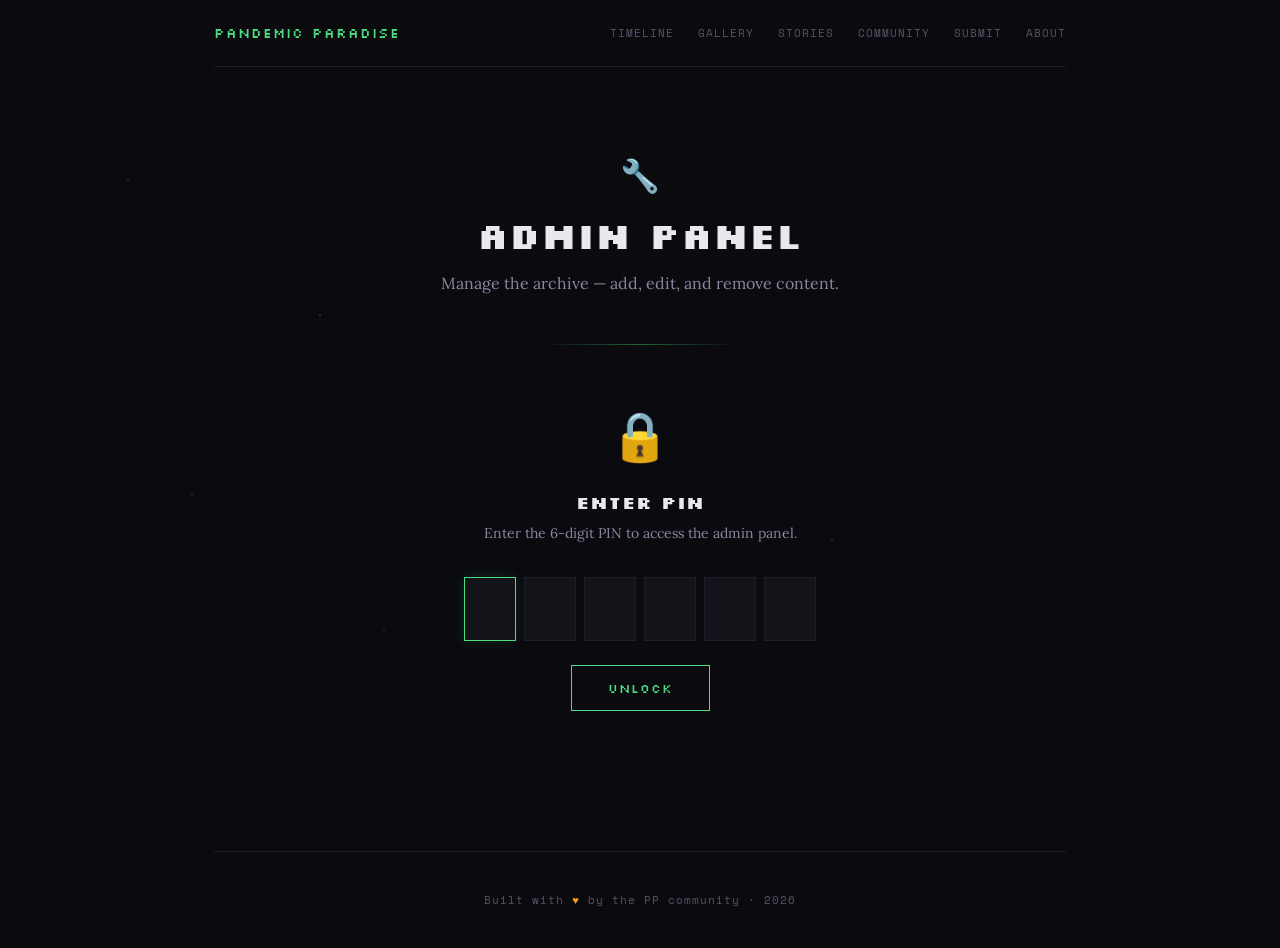
==== admin.html @ 5bf2c815 "Add files via upload" ====
<!DOCTYPE html>
<html lang="en">
<head>
<meta charset="UTF-8">
<meta name="viewport" content="width=device-width, initial-scale=1.0">
<title>Admin — Pandemic Paradise Archive</title>
<link href="https://fonts.googleapis.com/css2?family=Silkscreen:wght@400;700&family=Lora:ital,wght@0,400;0,600;1,400&family=Space+Mono&display=swap" rel="stylesheet">
<link rel="stylesheet" href="style.css">
<style>
  .admin-wrapper { max-width: 700px; margin: 0 auto; padding-bottom: 80px; }
  .pin-screen { text-align: center; padding: 60px 0; }
  .pin-screen .lock-icon { font-size: 48px; margin-bottom: 24px; display: block; }
  .pin-screen h2 { font-family: 'Silkscreen', monospace; font-size: 18px; color: var(--text-primary); margin-bottom: 8px; }
  .pin-screen p { font-size: 14px; color: var(--text-secondary); margin-bottom: 32px; line-height: 1.6; }
  .pin-input-row { display: flex; justify-content: center; gap: 8px; margin-bottom: 24px; }
  .pin-digit { width: 52px; height: 64px; background: var(--bg-card); border: 1px solid var(--border); color: var(--green-primary); font-family: 'Silkscreen', monospace; font-size: 24px; text-align: center; outline: none; transition: border-color 0.3s ease; -webkit-text-security: disc; }
  .pin-digit:focus { border-color: var(--green-primary); box-shadow: 0 0 12px var(--green-glow); }
  .pin-btn { display: inline-block; font-family: 'Silkscreen', monospace; font-size: 13px; letter-spacing: 1px; padding: 14px 36px; background: transparent; border: 1px solid var(--green-primary); color: var(--green-primary); cursor: pointer; transition: all 0.3s ease; }
  .pin-btn:hover:not(:disabled) { background: var(--green-glow); box-shadow: 0 0 20px var(--green-glow); }
  .pin-btn:disabled { opacity: 0.4; cursor: not-allowed; }
  .admin-screen { display: none; }
  .welcome-bar { display: flex; align-items: center; justify-content: space-between; background: var(--bg-card); border: 1px solid var(--border); padding: 16px 20px; margin-bottom: 24px; }
  .welcome-bar span { font-family: 'Space Mono', monospace; font-size: 12px; color: var(--green-primary); }
  .welcome-bar button { font-family: 'Space Mono', monospace; font-size: 11px; color: var(--text-muted); background: none; border: 1px solid var(--border); padding: 6px 14px; cursor: pointer; transition: all 0.2s ease; }
  .welcome-bar button:hover { border-color: var(--text-muted); color: var(--text-secondary); }
  .tabs { display: flex; gap: 0; margin-bottom: 32px; border-bottom: 1px solid var(--border); overflow-x: auto; }
  .tab { font-family: 'Silkscreen', monospace; font-size: 12px; padding: 12px 20px; color: var(--text-muted); background: none; border: none; border-bottom: 2px solid transparent; cursor: pointer; transition: all 0.3s ease; white-space: nowrap; }
  .tab:hover { color: var(--text-secondary); }
  .tab.active { color: var(--green-primary); border-bottom-color: var(--green-primary); }
  .tab-panel { display: none; }
  .tab-panel.active { display: block; }
  .field { margin-bottom: 20px; }
  .field label { display: block; font-family: 'Space Mono', monospace; font-size: 11px; letter-spacing: 1px; text-transform: uppercase; color: var(--text-muted); margin-bottom: 8px; }
  .field input, .field select, .field textarea { width: 100%; padding: 12px 16px; background: var(--bg-card); border: 1px solid var(--border); color: var(--text-primary); font-family: 'Lora', Georgia, serif; font-size: 15px; outline: none; transition: border-color 0.3s ease; }
  .field input:focus, .field select:focus, .field textarea:focus { border-color: var(--green-dim); }
  .field select { cursor: pointer; appearance: none; background-image: url("data:image/svg+xml,%3Csvg xmlns='http://www.w3.org/2000/svg' width='12' height='12' viewBox='0 0 12 12'%3E%3Cpath fill='%2355556a' d='M6 8L1 3h10z'/%3E%3C/svg%3E"); background-repeat: no-repeat; background-position: right 16px center; }
  .field select option { background: var(--bg-deep); }
  .field textarea { resize: vertical; min-height: 80px; }
  .field .hint { font-family: 'Space Mono', monospace; font-size: 10px; color: var(--text-muted); margin-top: 6px; }
  .file-drop { border: 2px dashed var(--border); padding: 32px; text-align: center; cursor: pointer; transition: all 0.3s ease; position: relative; }
  .file-drop:hover, .file-drop.dragover { border-color: var(--green-dim); background: var(--green-glow); }
  .file-drop.has-file { border-color: var(--green-primary); border-style: solid; }
  .file-drop input[type="file"] { position: absolute; top:0;left:0;right:0;bottom:0; opacity:0; cursor:pointer; }
  .file-drop .drop-text { font-family: 'Silkscreen', monospace; font-size: 12px; color: var(--text-muted); margin-bottom: 4px; }
  .file-drop .drop-hint { font-family: 'Space Mono', monospace; font-size: 10px; color: var(--text-muted); }
  .preview-row { display: flex; gap: 8px; flex-wrap: wrap; margin-top: 12px; }
  .preview-thumb { width: 64px; height: 64px; object-fit: cover; border: 1px solid var(--border); position: relative; }
  .preview-thumb-wrap { position: relative; display: inline-block; }
  .preview-remove { position: absolute; top: -6px; right: -6px; width: 18px; height: 18px; background: #f87171; border: none; border-radius: 50%; color: #fff; font-size: 10px; cursor: pointer; display: flex; align-items: center; justify-content: center; line-height: 1; }
  .submit-btn { display: block; width: 100%; font-family: 'Silkscreen', monospace; font-size: 14px; letter-spacing: 1px; padding: 16px; background: transparent; border: 1px solid var(--green-primary); color: var(--green-primary); cursor: pointer; transition: all 0.3s ease; margin-top: 8px; }
  .submit-btn:hover:not(:disabled) { background: var(--green-glow); box-shadow: 0 0 20px var(--green-glow); }
  .submit-btn:disabled { opacity: 0.4; cursor: not-allowed; }
  .status { font-family: 'Space Mono', monospace; font-size: 12px; padding: 12px 16px; margin-top: 16px; display: none; }
  .status.success { display:block; color:var(--green-primary); background:var(--green-glow); border:1px solid var(--green-dim); }
  .status.error { display:block; color:#f87171; background:rgba(248,113,113,0.1); border:1px solid rgba(248,113,113,0.3); }
  .status.loading { display:block; color:var(--amber); background:var(--amber-dim); border:1px solid rgba(245,158,11,0.3); }
  .entries-section { margin-top: 48px; }
  .entries-section h3 { font-family: 'Silkscreen', monospace; font-size: 12px; letter-spacing: 2px; text-transform: uppercase; color: var(--text-muted); margin-bottom: 16px; }
  .entry-row { display: flex; align-items: flex-start; gap: 16px; background: var(--bg-card); border: 1px solid var(--border); padding: 16px; margin-bottom: 8px; transition: border-color 0.3s ease; }
  .entry-row:hover { border-color: var(--green-dim); }
  .entry-thumb { width: 80px; height: 50px; flex-shrink: 0; background: var(--bg-card-hover); overflow: hidden; display: flex; align-items: center; justify-content: center; }
  .entry-thumb img { width: 100%; height: 100%; object-fit: cover; }
  .entry-thumb .placeholder { font-size: 18px; opacity: 0.3; }
  .entry-info { flex: 1; min-width: 0; }
  .entry-info h4 { font-family: 'Silkscreen', monospace; font-size: 11px; color: var(--text-primary); margin-bottom: 4px; white-space: nowrap; overflow: hidden; text-overflow: ellipsis; }
  .entry-info p { font-family: 'Space Mono', monospace; font-size: 10px; color: var(--text-muted); }
  .entry-actions { display: flex; gap: 6px; flex-shrink: 0; }
  .entry-actions button { font-family: 'Space Mono', monospace; font-size: 10px; padding: 5px 10px; background: none; cursor: pointer; transition: all 0.2s ease; }
  .btn-edit { color: var(--amber); border: 1px solid rgba(245,158,11,0.3); }
  .btn-edit:hover { background: var(--amber-dim); }
  .btn-delete { color: #f87171; border: 1px solid rgba(248,113,113,0.3); }
  .btn-delete:hover { background: rgba(248,113,113,0.1); }
  .modal-overlay { position: fixed; top:0;left:0;right:0;bottom:0; background: rgba(0,0,0,0.8); display: flex; align-items: center; justify-content: center; z-index: 1000; padding: 24px; }
  .modal { background: var(--bg-deep); border: 1px solid var(--border); padding: 32px; max-width: 500px; width: 100%; max-height: 90vh; overflow-y: auto; }
  .modal h3 { font-family: 'Silkscreen', monospace; font-size: 14px; color: var(--text-primary); margin-bottom: 24px; }
  .modal-actions { display: flex; gap: 8px; margin-top: 16px; }
  .modal-actions button { flex: 1; }
  .btn-cancel { font-family: 'Silkscreen', monospace; font-size: 12px; padding: 12px; background: none; border: 1px solid var(--border); color: var(--text-muted); cursor: pointer; transition: all 0.2s ease; }
  .btn-cancel:hover { border-color: var(--text-muted); color: var(--text-secondary); }
  .btn-save { font-family: 'Silkscreen', monospace; font-size: 12px; padding: 12px; background: none; border: 1px solid var(--green-primary); color: var(--green-primary); cursor: pointer; transition: all 0.2s ease; }
  .btn-save:hover { background: var(--green-glow); }
  .empty-list { text-align: center; padding: 32px; border: 1px dashed var(--border); font-family: 'Space Mono', monospace; font-size: 12px; color: var(--text-muted); }
  .story-row-quote { font-style: italic; font-size: 13px; color: var(--text-secondary); line-height: 1.5; margin-bottom: 4px; display: -webkit-box; -webkit-line-clamp: 2; -webkit-box-orient: vertical; overflow: hidden; }
  @media (max-width: 600px) { .entry-thumb { width: 60px; height: 40px; } }
</style>
</head>
<body>
<div class="container">
  <header class="site-header">
    <a href="index.html" class="logo">Pandemic Paradise</a>
    <nav class="site-nav">
      <a href="timeline.html">Timeline</a>
      <a href="gallery.html">Gallery</a>
      <a href="stories.html">Stories</a>
      <a href="community.html">Community</a>
      <a href="submit.html">Submit</a>
      <a href="about.html">About</a>
    </nav>
  </header>
  <section class="page-header">
    <span class="icon">🔧</span>
    <h1>Admin Panel</h1>
    <p>Manage the archive — add, edit, and remove content.</p>
  </section>
  <div class="admin-wrapper">
    <div id="pin-screen" class="pin-screen">
      <span class="lock-icon">🔒</span>
      <h2>Enter PIN</h2>
      <p>Enter the 6-digit PIN to access the admin panel.</p>
      <div class="pin-input-row" id="pin-row">
        <input class="pin-digit" type="text" maxlength="1" inputmode="numeric" pattern="[0-9]" autocomplete="off">
        <input class="pin-digit" type="text" maxlength="1" inputmode="numeric" pattern="[0-9]" autocomplete="off">
        <input class="pin-digit" type="text" maxlength="1" inputmode="numeric" pattern="[0-9]" autocomplete="off">
        <input class="pin-digit" type="text" maxlength="1" inputmode="numeric" pattern="[0-9]" autocomplete="off">
        <input class="pin-digit" type="text" maxlength="1" inputmode="numeric" pattern="[0-9]" autocomplete="off">
        <input class="pin-digit" type="text" maxlength="1" inputmode="numeric" pattern="[0-9]" autocomplete="off">
      </div>
      <button class="pin-btn" id="pin-submit">Unlock</button>
      <div class="status" id="pin-status"></div>
    </div>
    <div id="admin-screen" class="admin-screen">
      <div class="welcome-bar">
        <span>🔓 Admin unlocked</span>
        <button id="lock-btn">Lock</button>
      </div>
      <div class="tabs">
        <button class="tab active" data-tab="gallery">📸 Gallery</button>
        <button class="tab" data-tab="stories">💬 Stories</button>
        <button class="tab" data-tab="timeline">⏳ Timeline</button>
        <button class="tab" data-tab="community">👥 Community</button>
        <button class="tab" data-tab="pending">📥 Pending</button>
      </div>

      <!-- GALLERY -->
      <div class="tab-panel active" id="panel-gallery">
        <div class="field">
          <label>Images (select multiple)</label>
          <div class="file-drop" id="file-drop">
            <input type="file" id="file-input" accept="image/*" multiple>
            <div class="drop-text">Drop images here or click to browse</div>
            <div class="drop-hint">PNG, JPG, GIF, WEBP — select multiple files</div>
          </div>
          <div class="preview-row" id="preview-row"></div>
        </div>
        <div class="field">
          <label>Video URL (optional)</label>
          <input type="text" id="g-video" placeholder="https://youtube.com/watch?v=...">
          <div class="hint">YouTube or other video link. Can be combined with images or used alone.</div>
        </div>
        <div class="field">
          <label>Title</label>
          <input type="text" id="g-title" placeholder="Spawn Town at Sunset">
        </div>
        <div class="field">
          <label>Type</label>
          <select id="g-type">
            <option value="screenshot">Screenshot</option>
            <option value="build">Build</option>
            <option value="video">Video</option>
            <option value="meme">Meme</option>
            <option value="message">Message</option>
            <option value="rare">Rare</option>
            <option value="other">Other</option>
          </select>
        </div>
        <div class="field">
          <label>Submitted by</label>
          <input type="text" id="g-credit" placeholder="Player name">
        </div>
        <div class="field">
          <label>Year</label>
          <select id="g-year">
            <option value="2020">2020</option><option value="2021">2021</option><option value="2022">2022</option><option value="2023">2023</option><option value="2024">2024</option><option value="2025">2025</option><option value="2026">2026</option>
          </select>
        </div>
        <div class="field">
          <label>Caption (optional)</label>
          <textarea id="g-caption" placeholder="A short description or memory..."></textarea>
        </div>
        <button class="submit-btn" id="g-submit">Upload to Archive</button>
        <div class="status" id="g-status"></div>
        <div class="entries-section"><h3>Existing entries</h3><div id="gallery-list"></div></div>
      </div>

      <!-- STORIES -->
      <div class="tab-panel" id="panel-stories">
        <div class="field"><label>Player name</label><input type="text" id="s-player" placeholder="Puzzle"></div>
        <div class="field"><label>Quote / Memory</label><textarea id="s-quote" placeholder="What they said or wrote about the server..."></textarea></div>
        <div class="field"><label>Year</label><select id="s-year"><option value="2020">2020</option><option value="2021">2021</option><option value="2022">2022</option><option value="2023">2023</option><option value="2024">2024</option><option value="2025">2025</option><option value="2026">2026</option></select></div>
        <div class="field"><label>Context (optional)</label><input type="text" id="s-context" placeholder="e.g. Player since 2020, age 13"></div>
        <button class="submit-btn" id="s-submit">Add Story</button>
        <div class="status" id="s-status"></div>
        <div class="entries-section"><h3>Existing stories</h3><div id="stories-list"></div></div>
      </div>

      <!-- TIMELINE -->
      <div class="tab-panel" id="panel-timeline">
        <div class="field">
          <label>Image (optional)</label>
          <div class="file-drop" id="t-file-drop" style="padding:20px">
            <input type="file" id="t-file-input" accept="image/*">
            <div class="drop-text" id="t-drop-text" style="font-size:11px">Add an image for this event</div>
            <div class="drop-hint" id="t-drop-hint">Optional — events without images are fine</div>
          </div>
          <div id="t-preview-row" style="margin-top:8px"></div>
        </div>
        <div class="field"><label>Event title</label><input type="text" id="t-title" placeholder="Server opens for the first time"></div>
        <div class="field"><label>Date</label><input type="date" id="t-date"></div>
        <div class="field"><label>Type</label><select id="t-type"><option value="event">Event</option><option value="milestone">Milestone</option><option value="update">Server Update</option><option value="era">New Era</option></select></div>
        <div class="field"><label>Era name (optional)</label><input type="text" id="t-era" placeholder="e.g. The Golden Age, The Quiet Period"><div class="hint">Groups events visually. Events with the same era name are shown together.</div></div>
        <div class="field"><label>Description (optional)</label><textarea id="t-desc" placeholder="What happened and why it mattered..."></textarea></div>
        <button class="submit-btn" id="t-submit">Add to Timeline</button>
        <div class="status" id="t-status"></div>
        <div class="entries-section"><h3>Timeline events</h3><div id="timeline-list"></div></div>
      </div>

      <!-- COMMUNITY -->
      <div class="tab-panel" id="panel-community">
        <div class="field"><label>Player name</label><input type="text" id="c-name" placeholder="Puzzle"></div>
        <div class="field"><label>Role</label><select id="c-role"><option value="owner">Owner</option><option value="admin">Admin</option><option value="mod">Mod</option><option value="builder">Builder</option><option value="player" selected>Player</option></select></div>
        <div class="field"><label>Short bio (optional)</label><textarea id="c-bio" placeholder="What were they known for on the server?"></textarea></div>
        <div class="field"><label>Year joined (optional)</label><select id="c-joined"><option value="">Unknown</option><option value="2020">2020</option><option value="2021">2021</option><option value="2022">2022</option><option value="2023">2023</option><option value="2024">2024</option><option value="2025">2025</option><option value="2026">2026</option></select></div>
        <button class="submit-btn" id="c-submit">Add to Community</button>
        <div class="status" id="c-status"></div>
        <div class="entries-section"><h3>Community members</h3><div id="community-list"></div></div>
      </div>

      <!-- PENDING -->
      <div class="tab-panel" id="panel-pending">
        <div style="background:var(--bg-card);border:1px solid var(--border);padding:20px;margin-bottom:24px">
          <p style="font-size:14px;color:var(--text-secondary);line-height:1.6">Public submissions appear here for review. Approve to add them to the archive, or reject to discard.</p>
          <p style="font-size:12px;color:var(--text-muted);margin-top:8px">Share this link with your community: <span style="color:var(--green-primary)">yoursite.com/submit.html</span></p>
        </div>
        <div style="display:flex;align-items:center;justify-content:space-between;margin-bottom:16px">
          <h3 id="pending-header" style="margin:0">Pending submissions</h3>
          <button onclick="loadPending()" style="font-family:'Space Mono',monospace;font-size:10px;color:var(--green-primary);background:none;border:1px solid var(--green-dim);padding:6px 14px;cursor:pointer;transition:all 0.2s ease" onmouseover="this.style.background='var(--green-glow)'" onmouseout="this.style.background='none'">↻ Refresh</button>
        </div>
        <div id="pending-list"></div>
      </div>

    </div>
  </div>
  <footer><p>Built with <span class="heart">♥</span> by the PP community · 2026</p></footer>
</div>
<div id="edit-modal" style="display:none"></div>
<script>
const API_URL = 'https://pandemicparadise.colbysthickey.workers.dev';
let currentPin = null;
let selectedFiles = [];

// PIN
const digits = document.querySelectorAll('#pin-row .pin-digit');
digits.forEach((input, i) => {
  input.addEventListener('input', (e) => { e.target.value = e.target.value.replace(/[^0-9]/g, ''); if (e.target.value && i < digits.length - 1) digits[i + 1].focus(); });
  input.addEventListener('keydown', (e) => { if (e.key === 'Backspace' && !e.target.value && i > 0) digits[i - 1].focus(); if (e.key === 'Enter' && i === digits.length - 1) document.getElementById('pin-submit').click(); });
  input.addEventListener('paste', (e) => { e.preventDefault(); const paste = (e.clipboardData.getData('text') || '').replace(/[^0-9]/g, ''); for (let j = 0; j < Math.min(paste.length, digits.length); j++) digits[j].value = paste[j]; digits[Math.min(paste.length, digits.length - 1)].focus(); });
});

document.getElementById('pin-submit').addEventListener('click', async () => {
  const pin = Array.from(digits).map(d => d.value).join('');
  const statusEl = document.getElementById('pin-status');
  if (pin.length !== 6) { showStatus(statusEl, 'Enter all 6 digits.', 'error'); return; }
  showStatus(statusEl, 'Checking...', 'loading');
  try {
    const resp = await fetch(`${API_URL}/verify-pin`, { method: 'POST', headers: { 'X-Admin-Pin': pin } });
    const data = await resp.json();
    if (data.success) { currentPin = pin; document.getElementById('pin-screen').style.display = 'none'; document.getElementById('admin-screen').style.display = 'block'; loadAllData(); }
    else { showStatus(statusEl, 'Wrong PIN.', 'error'); digits.forEach(d => d.value = ''); digits[0].focus(); }
  } catch (e) { showStatus(statusEl, 'Could not connect to server.', 'error'); }
});

document.getElementById('lock-btn').addEventListener('click', () => { currentPin = null; document.getElementById('admin-screen').style.display = 'none'; document.getElementById('pin-screen').style.display = 'block'; document.getElementById('pin-status').style.display = 'none'; digits.forEach(d => d.value = ''); digits[0].focus(); });

// Tabs
document.querySelectorAll('.tab').forEach(tab => { tab.addEventListener('click', () => { document.querySelectorAll('.tab').forEach(t => t.classList.remove('active')); document.querySelectorAll('.tab-panel').forEach(p => p.classList.remove('active')); tab.classList.add('active'); document.getElementById(`panel-${tab.dataset.tab}`).classList.add('active'); }); });

// File handling — multi-file
const fileDrop = document.getElementById('file-drop');
const fileInput = document.getElementById('file-input');
fileInput.addEventListener('change', handleFiles);
fileDrop.addEventListener('dragover', (e) => { e.preventDefault(); fileDrop.classList.add('dragover'); });
fileDrop.addEventListener('dragleave', () => fileDrop.classList.remove('dragover'));
fileDrop.addEventListener('drop', (e) => { e.preventDefault(); fileDrop.classList.remove('dragover'); if (e.dataTransfer.files.length) { addFiles(e.dataTransfer.files); } });

function handleFiles() { addFiles(fileInput.files); }

function addFiles(fileList) {
  for (const file of fileList) { if (file.type.startsWith('image/')) selectedFiles.push(file); }
  renderPreviews();
}

function renderPreviews() {
  const row = document.getElementById('preview-row');
  if (selectedFiles.length === 0) { row.innerHTML = ''; fileDrop.classList.remove('has-file'); fileDrop.querySelector('.drop-text').textContent = 'Drop images here or click to browse'; fileDrop.querySelector('.drop-hint').textContent = 'PNG, JPG, GIF, WEBP — select multiple files'; return; }
  fileDrop.classList.add('has-file');
  fileDrop.querySelector('.drop-text').textContent = `${selectedFiles.length} image${selectedFiles.length > 1 ? 's' : ''} selected`;
  fileDrop.querySelector('.drop-hint').textContent = 'Click to add more';
  row.innerHTML = '';
  selectedFiles.forEach((file, i) => {
    const wrap = document.createElement('div');
    wrap.className = 'preview-thumb-wrap';
    const img = document.createElement('img');
    img.className = 'preview-thumb';
    img.src = URL.createObjectURL(file);
    const btn = document.createElement('button');
    btn.className = 'preview-remove';
    btn.textContent = '✕';
    btn.onclick = () => { selectedFiles.splice(i, 1); renderPreviews(); };
    wrap.appendChild(img);
    wrap.appendChild(btn);
    row.appendChild(wrap);
  });
}

function resetFileInput() { selectedFiles = []; renderPreviews(); fileInput.value = ''; }

// Timeline image preview
const tFileInput = document.getElementById('t-file-input');
const tFileDrop = document.getElementById('t-file-drop');
tFileInput.addEventListener('change', () => {
  const file = tFileInput.files[0];
  const previewRow = document.getElementById('t-preview-row');
  if (!file) { previewRow.innerHTML = ''; tFileDrop.classList.remove('has-file'); document.getElementById('t-drop-text').textContent = 'Add an image for this event'; document.getElementById('t-drop-hint').textContent = 'Optional — events without images are fine'; return; }
  tFileDrop.classList.add('has-file');
  document.getElementById('t-drop-text').textContent = file.name;
  document.getElementById('t-drop-hint').textContent = `${(file.size / 1024).toFixed(0)} KB — click to change`;
  const reader = new FileReader();
  reader.onload = (e) => {
    previewRow.innerHTML = `<div class="preview-thumb-wrap"><img class="preview-thumb" src="${e.target.result}"><button class="preview-remove" onclick="clearTimelineImage()">✕</button></div>`;
  };
  reader.readAsDataURL(file);
});
window.clearTimelineImage = function() {
  tFileInput.value = '';
  document.getElementById('t-preview-row').innerHTML = '';
  tFileDrop.classList.remove('has-file');
  document.getElementById('t-drop-text').textContent = 'Add an image for this event';
  document.getElementById('t-drop-hint').textContent = 'Optional — events without images are fine';
};

// API helpers
async function apiPost(path, body, isFormData = false) {
  const headers = { 'X-Admin-Pin': currentPin };
  if (!isFormData) headers['Content-Type'] = 'application/json';
  const resp = await fetch(`${API_URL}${path}`, { method: 'POST', headers, body: isFormData ? body : JSON.stringify(body) });
  return resp.json();
}
async function apiGet(path) { const resp = await fetch(`${API_URL}${path}`); return resp.json(); }

async function loadAllData() { await Promise.all([loadGallery(), loadStories(), loadTimeline(), loadCommunity(), loadPending()]); }

// GALLERY
let galleryItems = [];
async function loadGallery() { try { galleryItems = await apiGet('/gallery'); } catch(e) { galleryItems = []; } renderGalleryList(); }

function renderGalleryList() {
  const list = document.getElementById('gallery-list');
  if (galleryItems.length === 0) { list.innerHTML = '<div class="empty-list">No gallery entries yet.</div>'; return; }
  list.innerHTML = galleryItems.map((item, i) => {
    const imgCount = item.images ? item.images.length : (item.image ? 1 : 0);
    const hasVideo = !!item.videoUrl;
    return `<div class="entry-row">
      <div class="entry-thumb">${item.image ? `<img src="${item.image}" alt="${item.title}" onerror="this.parentElement.innerHTML='<div class=\\'placeholder\\'>📷</div>'">` : '<div class="placeholder">' + (hasVideo ? '▶️' : '📷') + '</div>'}</div>
      <div class="entry-info"><h4>${item.title}</h4><p>${[item.type, item.credit, item.year, imgCount > 1 ? imgCount + ' images' : '', hasVideo ? 'has video' : ''].filter(Boolean).join(' · ')}</p></div>
      <div class="entry-actions"><button class="btn-edit" onclick="editGallery(${i})">Edit</button><button class="btn-delete" onclick="deleteGallery(${i})">Delete</button></div>
    </div>`;
  }).join('');
}

document.getElementById('g-submit').addEventListener('click', async () => {
  const statusEl = document.getElementById('g-status');
  const title = document.getElementById('g-title').value.trim();
  const videoUrl = document.getElementById('g-video').value.trim();
  if (!title) { showStatus(statusEl, 'Please enter a title.', 'error'); return; }
  if (selectedFiles.length === 0 && !videoUrl) { showStatus(statusEl, 'Please add at least one image or video.', 'error'); return; }

  document.getElementById('g-submit').disabled = true;
  showStatus(statusEl, 'Uploading...', 'loading');

  const formData = new FormData();
  formData.append('title', title);
  formData.append('type', document.getElementById('g-type').value);
  formData.append('credit', document.getElementById('g-credit').value.trim());
  formData.append('year', document.getElementById('g-year').value);
  formData.append('caption', document.getElementById('g-caption').value.trim());
  if (videoUrl) formData.append('videoUrl', videoUrl);
  selectedFiles.forEach(f => formData.append('images', f));

  try {
    const data = await apiPost('/upload', formData, true);
    if (data.success) { showStatus(statusEl, `"${title}" added!`, 'success'); document.getElementById('g-title').value = ''; document.getElementById('g-caption').value = ''; document.getElementById('g-credit').value = ''; document.getElementById('g-video').value = ''; resetFileInput(); await loadGallery(); }
    else { showStatus(statusEl, data.error || 'Upload failed.', 'error'); }
  } catch (e) { showStatus(statusEl, `Error: ${e.message}`, 'error'); }
  document.getElementById('g-submit').disabled = false;
});

window.editGallery = function(index) {
  const item = galleryItems[index];
  showEditModal('Edit Gallery Entry', [
    { key: 'title', label: 'Title', value: item.title },
    { key: 'type', label: 'Type', value: item.type, type: 'select', options: ['screenshot','build','video','meme','message','rare','other'] },
    { key: 'credit', label: 'Submitted by', value: item.credit || '' },
    { key: 'year', label: 'Year', value: item.year || '', type: 'select', options: ['2020','2021','2022','2023','2024','2025','2026'] },
    { key: 'caption', label: 'Caption', value: item.caption || '', type: 'textarea' },
    { key: 'videoUrl', label: 'Video URL', value: item.videoUrl || '' },
  ], async (updates) => { const data = await apiPost('/gallery/edit', { index, updates }); if (data.success) await loadGallery(); return data; });
};
window.deleteGallery = async function(index) { if (!confirm(`Delete "${galleryItems[index].title}"?`)) return; const data = await apiPost('/delete', { index }); if (data.success) await loadGallery(); };

// STORIES
let storyItems = [];
async function loadStories() { try { storyItems = await apiGet('/stories'); } catch(e) { storyItems = []; } renderStoriesList(); }
function renderStoriesList() {
  const list = document.getElementById('stories-list');
  if (storyItems.length === 0) { list.innerHTML = '<div class="empty-list">No stories yet.</div>'; return; }
  list.innerHTML = storyItems.map((item, i) => `<div class="entry-row"><div class="entry-info" style="flex:1"><h4>${item.player}</h4><div class="story-row-quote">"${item.quote}"</div><p>${[item.context, item.year].filter(Boolean).join(' · ')}</p></div><div class="entry-actions"><button class="btn-edit" onclick="editStory(${i})">Edit</button><button class="btn-delete" onclick="deleteStory(${i})">Delete</button></div></div>`).join('');
}
document.getElementById('s-submit').addEventListener('click', async () => {
  const statusEl = document.getElementById('s-status'); const player = document.getElementById('s-player').value.trim(); const quote = document.getElementById('s-quote').value.trim();
  if (!player || !quote) { showStatus(statusEl, 'Player name and quote are required.', 'error'); return; }
  document.getElementById('s-submit').disabled = true; showStatus(statusEl, 'Adding...', 'loading');
  try { const data = await apiPost('/stories/add', { player, quote, year: document.getElementById('s-year').value, context: document.getElementById('s-context').value.trim() || null }); if (data.success) { showStatus(statusEl, `Story from ${player} added!`, 'success'); document.getElementById('s-player').value = ''; document.getElementById('s-quote').value = ''; document.getElementById('s-context').value = ''; await loadStories(); } else { showStatus(statusEl, data.error || 'Failed.', 'error'); } } catch(e) { showStatus(statusEl, `Error: ${e.message}`, 'error'); }
  document.getElementById('s-submit').disabled = false;
});
window.editStory = function(index) { const item = storyItems[index]; showEditModal('Edit Story', [{ key: 'player', label: 'Player name', value: item.player },{ key: 'quote', label: 'Quote / Memory', value: item.quote, type: 'textarea' },{ key: 'year', label: 'Year', value: item.year || '', type: 'select', options: ['2020','2021','2022','2023','2024','2025','2026'] },{ key: 'context', label: 'Context', value: item.context || '' }], async (updates) => { const data = await apiPost('/stories/edit', { index, updates }); if (data.success) await loadStories(); return data; }); };
window.deleteStory = async function(index) { if (!confirm(`Delete story from "${storyItems[index].player}"?`)) return; const data = await apiPost('/stories/delete', { index }); if (data.success) await loadStories(); };

// TIMELINE
let timelineItems = [];
async function loadTimeline() { try { timelineItems = await apiGet('/timeline'); } catch(e) { timelineItems = []; } renderTimelineList(); }
function renderTimelineList() {
  const list = document.getElementById('timeline-list');
  if (timelineItems.length === 0) { list.innerHTML = '<div class="empty-list">No timeline events yet.</div>'; return; }
  list.innerHTML = timelineItems.map((item, i) => `<div class="entry-row"><div class="entry-info" style="flex:1"><h4>${item.title}</h4><p>${[item.type, item.date, item.description ? item.description.substring(0, 60) + '...' : ''].filter(Boolean).join(' · ')}</p></div><div class="entry-actions"><button class="btn-edit" onclick="editTimeline(${i})">Edit</button><button class="btn-delete" onclick="deleteTimeline(${i})">Delete</button></div></div>`).join('');
}
document.getElementById('t-submit').addEventListener('click', async () => {
  const statusEl = document.getElementById('t-status'); const title = document.getElementById('t-title').value.trim();
  if (!title) { showStatus(statusEl, 'Please enter a title.', 'error'); return; }
  document.getElementById('t-submit').disabled = true; showStatus(statusEl, 'Adding...', 'loading');
  try {
    const formData = new FormData();
    formData.append('title', title);
    formData.append('date', document.getElementById('t-date').value || '');
    formData.append('type', document.getElementById('t-type').value);
    formData.append('era', document.getElementById('t-era').value.trim() || '');
    formData.append('description', document.getElementById('t-desc').value.trim() || '');
    if (document.getElementById('t-file-input').files[0]) formData.append('image', document.getElementById('t-file-input').files[0]);
    const data = await apiPost('/timeline/add', formData, true);
    if (data.success) { showStatus(statusEl, `"${title}" added to timeline!`, 'success'); document.getElementById('t-title').value = ''; document.getElementById('t-date').value = ''; document.getElementById('t-desc').value = ''; document.getElementById('t-era').value = ''; clearTimelineImage(); await loadTimeline(); } else { showStatus(statusEl, data.error || 'Failed.', 'error'); }
  } catch(e) { showStatus(statusEl, `Error: ${e.message}`, 'error'); }
  document.getElementById('t-submit').disabled = false;
});
window.editTimeline = function(index) { const item = timelineItems[index]; showEditModal('Edit Timeline Event', [{ key: 'title', label: 'Title', value: item.title },{ key: 'date', label: 'Date', value: item.date || '', type: 'date' },{ key: 'type', label: 'Type', value: item.type || 'event', type: 'select', options: ['event','milestone','update','era'] },{ key: 'era', label: 'Era name', value: item.era || '' },{ key: 'description', label: 'Description', value: item.description || '', type: 'textarea' },{ key: 'image', label: 'Image URL (paste or leave empty)', value: item.image || '' }], async (updates) => { if (updates.image === '') updates.image = null; const data = await apiPost('/timeline/edit', { index, updates }); if (data.success) await loadTimeline(); return data; }); };
window.deleteTimeline = async function(index) { if (!confirm(`Delete "${timelineItems[index].title}"?`)) return; const data = await apiPost('/timeline/delete', { index }); if (data.success) await loadTimeline(); };

// COMMUNITY
let communityItems = [];
async function loadCommunity() { try { communityItems = await apiGet('/community'); } catch(e) { communityItems = []; } renderCommunityList(); }
const roleLabels = { owner: '👑 Owner', admin: '⚡ Admin', mod: '🛡️ Mod', builder: '🔨 Builder', player: '🎮 Player' };
function renderCommunityList() {
  const list = document.getElementById('community-list');
  if (communityItems.length === 0) { list.innerHTML = '<div class="empty-list">No community members yet.</div>'; return; }
  list.innerHTML = communityItems.map((item, i) => `<div class="entry-row"><div class="entry-info" style="flex:1"><h4>${item.name}</h4><p>${roleLabels[item.role] || item.role}${item.joined ? ' · Joined ' + item.joined : ''}${item.bio ? ' · ' + item.bio.substring(0, 50) + (item.bio.length > 50 ? '...' : '') : ''}</p></div><div class="entry-actions"><button class="btn-edit" onclick="editCommunity(${i})">Edit</button><button class="btn-delete" onclick="deleteCommunity(${i})">Delete</button></div></div>`).join('');
}
document.getElementById('c-submit').addEventListener('click', async () => {
  const statusEl = document.getElementById('c-status'); const name = document.getElementById('c-name').value.trim();
  if (!name) { showStatus(statusEl, 'Please enter a name.', 'error'); return; }
  document.getElementById('c-submit').disabled = true; showStatus(statusEl, 'Adding...', 'loading');
  try { const data = await apiPost('/community/add', { name, role: document.getElementById('c-role').value, bio: document.getElementById('c-bio').value.trim() || null, joined: document.getElementById('c-joined').value || null }); if (data.success) { showStatus(statusEl, `${name} added!`, 'success'); document.getElementById('c-name').value = ''; document.getElementById('c-bio').value = ''; await loadCommunity(); } else { showStatus(statusEl, data.error || 'Failed.', 'error'); } } catch(e) { showStatus(statusEl, `Error: ${e.message}`, 'error'); }
  document.getElementById('c-submit').disabled = false;
});
window.editCommunity = function(index) { const item = communityItems[index]; showEditModal('Edit Community Member', [{ key: 'name', label: 'Player name', value: item.name },{ key: 'role', label: 'Role', value: item.role || 'player', type: 'select', options: ['owner','admin','mod','builder','player'] },{ key: 'bio', label: 'Short bio', value: item.bio || '', type: 'textarea' },{ key: 'joined', label: 'Year joined', value: item.joined || '', type: 'select', options: ['','2020','2021','2022','2023','2024','2025','2026'] }], async (updates) => { const data = await apiPost('/community/edit', { index, updates }); if (data.success) await loadCommunity(); return data; }); };
window.deleteCommunity = async function(index) { if (!confirm(`Remove "${communityItems[index].name}"?`)) return; const data = await apiPost('/community/delete', { index }); if (data.success) await loadCommunity(); };

// PENDING
let pendingItems = [];
async function loadPending() {
  try { const resp = await fetch(`${API_URL}/pending`, { headers: { 'X-Admin-Pin': currentPin } }); pendingItems = await resp.json(); } catch(e) { pendingItems = []; }
  renderPendingList();
  // Update tab badge
  const pendingTab = document.querySelector('[data-tab="pending"]');
  if (pendingTab) pendingTab.textContent = `📥 Pending${pendingItems.length > 0 ? ' (' + pendingItems.length + ')' : ''}`;
}
function renderPendingList() {
  const list = document.getElementById('pending-list');
  document.getElementById('pending-header').textContent = `Pending submissions (${pendingItems.length})`;
  if (pendingItems.length === 0) { list.innerHTML = '<div class="empty-list">No pending submissions. 🎉</div>'; return; }
  list.innerHTML = pendingItems.map((item, i) => {
    if (item.submissionType === 'story') {
      return `<div class="entry-row"><div class="entry-info" style="flex:1"><h4>💬 Story from ${item.player}</h4><div class="story-row-quote">"${item.quote}"</div><p>${[item.context, item.year, 'Submitted ' + new Date(item.submitted).toLocaleDateString()].filter(Boolean).join(' · ')}</p></div><div class="entry-actions"><button class="btn-edit" style="color:var(--green-primary);border-color:var(--green-dim)" onclick="approvePending(${i})">Approve</button><button class="btn-delete" onclick="rejectPending(${i})">Reject</button></div></div>`;
    } else {
      return `<div class="entry-row"><div class="entry-thumb">${item.image ? `<img src="${item.image}" alt="${item.title}" onerror="this.parentElement.innerHTML='<div class=\\'placeholder\\'>📷</div>'">` : '<div class="placeholder">' + (item.videoUrl ? '▶️' : '📷') + '</div>'}</div><div class="entry-info"><h4>📸 ${item.title}</h4><p>${[item.type, item.credit, item.year, item.images ? item.images.length + ' image(s)' : '', item.videoUrl ? 'has video' : '', 'Submitted ' + new Date(item.submitted).toLocaleDateString()].filter(Boolean).join(' · ')}</p>${item.caption ? `<p style="font-style:italic;margin-top:4px;font-size:11px;color:var(--text-secondary)">${item.caption}</p>` : ''}</div><div class="entry-actions"><button class="btn-edit" style="color:var(--green-primary);border-color:var(--green-dim)" onclick="approvePending(${i})">Approve</button><button class="btn-delete" onclick="rejectPending(${i})">Reject</button></div></div>`;
    }
  }).join('');
}
window.approvePending = async function(index) {
  if (!confirm('Approve this submission and add it to the archive?')) return;
  const data = await apiPost('/pending/approve', { index });
  if (data.success) { await loadAllData(); }
};
window.rejectPending = async function(index) {
  if (!confirm('Reject this submission? This cannot be undone.')) return;
  const data = await apiPost('/pending/reject', { index });
  if (data.success) { await loadPending(); }
};

// EDIT MODAL
function showEditModal(title, fields, onSave) {
  const modal = document.getElementById('edit-modal');
  const fieldsHTML = fields.map(f => {
    let input;
    if (f.type === 'textarea') input = `<textarea id="modal-${f.key}" style="width:100%;padding:12px 16px;background:var(--bg-card);border:1px solid var(--border);color:var(--text-primary);font-family:'Lora',serif;font-size:15px;resize:vertical;min-height:80px;outline:none">${f.value}</textarea>`;
    else if (f.type === 'select') input = `<select id="modal-${f.key}" style="width:100%;padding:12px 16px;background:var(--bg-card);border:1px solid var(--border);color:var(--text-primary);font-family:'Lora',serif;font-size:15px;outline:none;appearance:none">${f.options.map(o => `<option value="${o}" ${o === f.value ? 'selected' : ''}>${o}</option>`).join('')}</select>`;
    else if (f.type === 'date') input = `<input type="date" id="modal-${f.key}" value="${f.value}" style="width:100%;padding:12px 16px;background:var(--bg-card);border:1px solid var(--border);color:var(--text-primary);font-family:'Lora',serif;font-size:15px;outline:none">`;
    else input = `<input type="text" id="modal-${f.key}" value="${f.value}" style="width:100%;padding:12px 16px;background:var(--bg-card);border:1px solid var(--border);color:var(--text-primary);font-family:'Lora',serif;font-size:15px;outline:none">`;
    return `<div class="field"><label>${f.label}</label>${input}</div>`;
  }).join('');
  modal.innerHTML = `<div class="modal-overlay" id="modal-overlay"><div class="modal"><h3>${title}</h3>${fieldsHTML}<div class="status" id="modal-status"></div><div class="modal-actions"><button class="btn-cancel" id="modal-cancel">Cancel</button><button class="btn-save" id="modal-save">Save</button></div></div></div>`;
  modal.style.display = 'block';
  document.getElementById('modal-cancel').addEventListener('click', () => { modal.style.display = 'none'; });
  document.getElementById('modal-overlay').addEventListener('click', (e) => { if (e.target === e.currentTarget) modal.style.display = 'none'; });
  document.getElementById('modal-save').addEventListener('click', async () => {
    const updates = {}; fields.forEach(f => { const el = document.getElementById(`modal-${f.key}`); updates[f.key] = el.value.trim() || null; });
    const statusEl = document.getElementById('modal-status'); showStatus(statusEl, 'Saving...', 'loading');
    try { const data = await onSave(updates); if (data.success) { modal.style.display = 'none'; } else { showStatus(statusEl, data.error || 'Save failed.', 'error'); } } catch(e) { showStatus(statusEl, `Error: ${e.message}`, 'error'); }
  });
}

function showStatus(el, message, type) { el.textContent = message; el.className = `status ${type}`; }
digits[0].focus();
</script>
</body>
</html>
---- style.css ----
/* ==============================
   Pandemic Paradise Archive
   Shared Styles
   ============================== */

:root {
  --bg-deep: #0a0a0f;
  --bg-card: #13131a;
  --bg-card-hover: #1a1a24;
  --green-primary: #4ade80;
  --green-dim: #22633b;
  --green-glow: rgba(74, 222, 128, 0.15);
  --amber: #f59e0b;
  --amber-dim: rgba(245, 158, 11, 0.2);
  --text-primary: #e8e8ed;
  --text-secondary: #8888a0;
  --text-muted: #55556a;
  --border: #1e1e2a;
}

* { margin: 0; padding: 0; box-sizing: border-box; }

body {
  background: var(--bg-deep);
  color: var(--text-primary);
  font-family: 'Lora', Georgia, serif;
  min-height: 100vh;
  overflow-x: hidden;
}

/* Starfield background */
body::before {
  content: '';
  position: fixed;
  top: 0; left: 0; right: 0; bottom: 0;
  background:
    radial-gradient(1px 1px at 10% 20%, rgba(255,255,255,0.4), transparent),
    radial-gradient(1px 1px at 30% 70%, rgba(255,255,255,0.3), transparent),
    radial-gradient(1px 1px at 50% 10%, rgba(255,255,255,0.2), transparent),
    radial-gradient(1px 1px at 70% 40%, rgba(255,255,255,0.35), transparent),
    radial-gradient(1px 1px at 90% 80%, rgba(255,255,255,0.25), transparent),
    radial-gradient(1px 1px at 15% 55%, rgba(255,255,255,0.3), transparent),
    radial-gradient(1px 1px at 85% 15%, rgba(255,255,255,0.2), transparent),
    radial-gradient(1px 1px at 45% 90%, rgba(255,255,255,0.15), transparent),
    radial-gradient(1.5px 1.5px at 25% 35%, rgba(74, 222, 128, 0.4), transparent),
    radial-gradient(1.5px 1.5px at 65% 60%, rgba(245, 158, 11, 0.3), transparent);
  pointer-events: none;
  z-index: 0;
}

.container {
  max-width: 900px;
  margin: 0 auto;
  padding: 0 24px;
  position: relative;
  z-index: 1;
}

.container--wide {
  max-width: 1100px;
}

/* ==============================
   Site Header / Nav Bar
   ============================== */

.site-header {
  display: flex;
  align-items: center;
  justify-content: space-between;
  padding: 24px 0;
  border-bottom: 1px solid var(--border);
  margin-bottom: 48px;
  flex-wrap: wrap;
  gap: 12px;
}

.site-header .logo {
  font-family: 'Silkscreen', monospace;
  font-size: 14px;
  color: var(--green-primary);
  text-decoration: none;
  letter-spacing: 1px;
}

.site-header .logo:hover {
  text-shadow: 0 0 8px var(--green-glow);
}

.site-nav {
  display: flex;
  gap: 24px;
  flex-wrap: wrap;
}

.site-nav a {
  font-family: 'Space Mono', monospace;
  font-size: 11px;
  letter-spacing: 1px;
  text-transform: uppercase;
  color: var(--text-muted);
  text-decoration: none;
  transition: color 0.3s ease;
}

.site-nav a:hover,
.site-nav a.active {
  color: var(--text-primary);
}

.site-nav a.active {
  color: var(--green-primary);
}

/* ==============================
   Page Header
   ============================== */

.page-header {
  text-align: center;
  padding: 40px 0 48px;
  position: relative;
}

.page-header::after {
  content: '';
  position: absolute;
  bottom: 0;
  left: 50%;
  transform: translateX(-50%);
  width: 200px;
  height: 1px;
  background: linear-gradient(90deg, transparent, var(--green-dim), transparent);
}

.page-header .icon {
  font-size: 32px;
  margin-bottom: 16px;
  display: block;
}

.page-header h1 {
  font-family: 'Silkscreen', monospace;
  font-size: clamp(24px, 5vw, 36px);
  font-weight: 700;
  margin-bottom: 12px;
  color: var(--text-primary);
}

.page-header p {
  font-size: 16px;
  line-height: 1.7;
  color: var(--text-secondary);
  max-width: 550px;
  margin: 0 auto;
}

/* ==============================
   Hero (Landing Page)
   ============================== */

.hero {
  text-align: center;
  padding: 100px 0 80px;
  position: relative;
}

.hero::after {
  content: '';
  position: absolute;
  bottom: 0;
  left: 50%;
  transform: translateX(-50%);
  width: 200px;
  height: 1px;
  background: linear-gradient(90deg, transparent, var(--green-dim), transparent);
}

.server-badge {
  display: inline-block;
  font-family: 'Silkscreen', monospace;
  font-size: 11px;
  letter-spacing: 3px;
  text-transform: uppercase;
  color: var(--green-primary);
  background: var(--green-glow);
  border: 1px solid var(--green-dim);
  padding: 6px 18px;
  margin-bottom: 32px;
  animation: fadeInDown 0.8s ease-out;
}

.hero h1 {
  font-family: 'Silkscreen', monospace;
  font-size: clamp(36px, 7vw, 64px);
  font-weight: 700;
  line-height: 1.1;
  margin-bottom: 8px;
  background: linear-gradient(180deg, #ffffff 0%, var(--green-primary) 100%);
  -webkit-background-clip: text;
  -webkit-text-fill-color: transparent;
  background-clip: text;
  animation: fadeInUp 0.8s ease-out;
}

.hero .subtitle {
  font-family: 'Silkscreen', monospace;
  font-size: clamp(14px, 2.5vw, 18px);
  color: var(--text-muted);
  letter-spacing: 2px;
  margin-bottom: 40px;
  animation: fadeInUp 0.8s ease-out 0.15s both;
}

.hero .description {
  font-size: 18px;
  line-height: 1.8;
  color: var(--text-secondary);
  max-width: 600px;
  margin: 0 auto;
  animation: fadeInUp 0.8s ease-out 0.3s both;
}

.hero .description em {
  color: var(--text-primary);
  font-style: italic;
}

.years {
  display: flex;
  align-items: center;
  justify-content: center;
  gap: 16px;
  margin: 48px 0 0;
  animation: fadeInUp 0.8s ease-out 0.45s both;
}

.years .year {
  font-family: 'Space Mono', monospace;
  font-size: 14px;
  color: var(--text-muted);
}

.years .line {
  flex: 0 0 120px;
  height: 1px;
  background: linear-gradient(90deg, var(--green-dim), var(--amber), var(--green-dim));
  position: relative;
}

.years .dot {
  width: 6px;
  height: 6px;
  border-radius: 50%;
  background: var(--green-primary);
  box-shadow: 0 0 8px var(--green-primary);
  animation: pulse 2s ease-in-out infinite;
}

/* ==============================
   Nav Cards (Landing Page)
   ============================== */

.nav-section {
  padding: 60px 0 40px;
}

.nav-section h2,
.section-label {
  font-family: 'Silkscreen', monospace;
  font-size: 11px;
  letter-spacing: 4px;
  text-transform: uppercase;
  color: var(--text-muted);
  margin-bottom: 24px;
  text-align: center;
}

.nav-grid {
  display: grid;
  grid-template-columns: repeat(auto-fit, minmax(250px, 1fr));
  gap: 12px;
}

.nav-card {
  background: var(--bg-card);
  border: 1px solid var(--border);
  padding: 24px;
  cursor: pointer;
  transition: all 0.3s ease;
  position: relative;
  overflow: hidden;
  text-decoration: none;
  color: inherit;
}

.nav-card::before {
  content: '';
  position: absolute;
  top: 0;
  left: 0;
  width: 3px;
  height: 100%;
  background: var(--green-primary);
  opacity: 0;
  transition: opacity 0.3s ease;
}

.nav-card:hover {
  background: var(--bg-card-hover);
  border-color: var(--green-dim);
  transform: translateY(-2px);
}

.nav-card:hover::before {
  opacity: 1;
}

.nav-card .icon {
  font-size: 22px;
  margin-bottom: 12px;
  display: block;
}

.nav-card h3 {
  font-family: 'Silkscreen', monospace;
  font-size: 14px;
  margin-bottom: 8px;
  color: var(--text-primary);
}

.nav-card p {
  font-size: 14px;
  line-height: 1.5;
  color: var(--text-secondary);
}

/* ==============================
   Stats
   ============================== */

.stats {
  display: flex;
  justify-content: center;
  gap: 48px;
  padding: 48px 0;
  border-top: 1px solid var(--border);
  border-bottom: 1px solid var(--border);
  margin: 40px 0;
  flex-wrap: wrap;
}

.stat {
  text-align: center;
}

.stat .number {
  font-family: 'Silkscreen', monospace;
  font-size: 32px;
  color: var(--green-primary);
  display: block;
  margin-bottom: 4px;
}

.stat .label {
  font-family: 'Space Mono', monospace;
  font-size: 11px;
  letter-spacing: 2px;
  text-transform: uppercase;
  color: var(--text-muted);
}

/* ==============================
   Stories Preview
   ============================== */

.stories-preview {
  padding: 48px 0 80px;
}

.stories-preview h2 {
  font-family: 'Silkscreen', monospace;
  font-size: 11px;
  letter-spacing: 4px;
  text-transform: uppercase;
  color: var(--text-muted);
  margin-bottom: 32px;
  text-align: center;
}

.story-card {
  background: var(--bg-card);
  border: 1px solid var(--border);
  padding: 32px;
  margin-bottom: 16px;
  position: relative;
}

.story-card::before {
  content: '\201C';
  font-family: 'Lora', serif;
  font-size: 64px;
  color: var(--green-dim);
  position: absolute;
  top: 12px;
  left: 20px;
  line-height: 1;
}

.story-card blockquote {
  font-size: 16px;
  line-height: 1.8;
  color: var(--text-secondary);
  font-style: italic;
  padding-left: 32px;
}

.story-card .attribution {
  font-family: 'Space Mono', monospace;
  font-size: 12px;
  color: var(--text-muted);
  margin-top: 16px;
  padding-left: 32px;
}

.story-card .attribution span {
  color: var(--amber);
}

/* ==============================
   CTA
   ============================== */

.cta {
  text-align: center;
  padding: 60px 0 100px;
  border-top: 1px solid var(--border);
}

.cta h2 {
  font-family: 'Silkscreen', monospace;
  font-size: 20px;
  margin-bottom: 16px;
  color: var(--text-primary);
}

.cta p {
  font-size: 16px;
  color: var(--text-secondary);
  max-width: 500px;
  margin: 0 auto 32px;
  line-height: 1.7;
}

.cta-button {
  display: inline-block;
  font-family: 'Silkscreen', monospace;
  font-size: 13px;
  letter-spacing: 1px;
  padding: 14px 36px;
  background: transparent;
  border: 1px solid var(--green-primary);
  color: var(--green-primary);
  cursor: pointer;
  transition: all 0.3s ease;
  text-decoration: none;
}

.cta-button:hover {
  background: var(--green-glow);
  box-shadow: 0 0 20px var(--green-glow);
}

/* ==============================
   Gallery
   ============================== */

.gallery-filters {
  display: flex;
  justify-content: center;
  gap: 8px;
  padding: 32px 0;
  flex-wrap: wrap;
}

.filter-btn {
  font-family: 'Space Mono', monospace;
  font-size: 11px;
  letter-spacing: 1px;
  text-transform: uppercase;
  padding: 8px 20px;
  background: transparent;
  border: 1px solid var(--border);
  color: var(--text-muted);
  cursor: pointer;
  transition: all 0.3s ease;
}

.filter-btn:hover {
  border-color: var(--green-dim);
  color: var(--text-secondary);
}

.filter-btn.active {
  border-color: var(--green-primary);
  color: var(--green-primary);
  background: var(--green-glow);
}

.gallery-grid {
  display: grid;
  grid-template-columns: repeat(auto-fill, minmax(280px, 1fr));
  gap: 16px;
  padding: 16px 0 80px;
}

.gallery-item {
  background: var(--bg-card);
  border: 1px solid var(--border);
  overflow: hidden;
  transition: all 0.3s ease;
  cursor: pointer;
}

.gallery-item:hover {
  border-color: var(--green-dim);
  transform: translateY(-3px);
  box-shadow: 0 8px 24px rgba(0,0,0,0.3);
}

.gallery-item .thumb {
  width: 100%;
  aspect-ratio: 16 / 9;
  background: var(--bg-card-hover);
  display: flex;
  align-items: center;
  justify-content: center;
  overflow: hidden;
  position: relative;
}

.gallery-item .thumb img {
  width: 100%;
  height: 100%;
  object-fit: cover;
}

.gallery-item .thumb .placeholder {
  font-size: 32px;
  opacity: 0.3;
}

.gallery-item .thumb .tag,
.gallery-item .video-thumb .tag {
  position: absolute;
  top: 8px;
  right: 8px;
  font-family: 'Space Mono', monospace;
  font-size: 9px;
  letter-spacing: 1px;
  text-transform: uppercase;
  padding: 3px 8px;
  background: rgba(0,0,0,0.6);
  color: var(--amber);
  border: 1px solid rgba(245, 158, 11, 0.3);
}

.gallery-item .info {
  padding: 16px;
}

.gallery-item .info h3 {
  font-family: 'Silkscreen', monospace;
  font-size: 12px;
  color: var(--text-primary);
  margin-bottom: 6px;
}

.gallery-item .info p {
  font-size: 13px;
  color: var(--text-muted);
  line-height: 1.4;
}

.gallery-item .info .meta {
  font-family: 'Space Mono', monospace;
  font-size: 10px;
  color: var(--text-muted);
  margin-top: 8px;
  letter-spacing: 0.5px;
}

.gallery-empty {
  grid-column: 1 / -1;
  text-align: center;
  padding: 80px 24px;
  border: 2px dashed var(--border);
}

.gallery-empty .icon {
  font-size: 48px;
  margin-bottom: 16px;
  opacity: 0.3;
}

.gallery-empty h3 {
  font-family: 'Silkscreen', monospace;
  font-size: 16px;
  color: var(--text-secondary);
  margin-bottom: 8px;
}

.gallery-empty p {
  font-size: 14px;
  color: var(--text-muted);
  max-width: 400px;
  margin: 0 auto;
  line-height: 1.6;
}

/* ==============================
   Footer
   ============================== */

footer {
  text-align: center;
  padding: 40px 0;
  border-top: 1px solid var(--border);
}

footer p {
  font-family: 'Space Mono', monospace;
  font-size: 11px;
  color: var(--text-muted);
  letter-spacing: 1px;
}

footer .heart {
  color: var(--amber);
}

/* ==============================
   Animations
   ============================== */

@keyframes fadeInUp {
  from { opacity: 0; transform: translateY(20px); }
  to { opacity: 1; transform: translateY(0); }
}

@keyframes fadeInDown {
  from { opacity: 0; transform: translateY(-10px); }
  to { opacity: 1; transform: translateY(0); }
}

@keyframes pulse {
  0%, 100% { opacity: 1; }
  50% { opacity: 0.4; }
}

/* ==============================
   Responsive
   ============================== */

@media (max-width: 600px) {
  .hero { padding: 60px 0 50px; }
  .stats { gap: 32px; }
  .nav-grid { grid-template-columns: 1fr; }
  .story-card { padding: 24px; }
  .gallery-grid { grid-template-columns: 1fr; }
  .site-header { justify-content: center; text-align: center; }
  .site-nav { justify-content: center; }
}
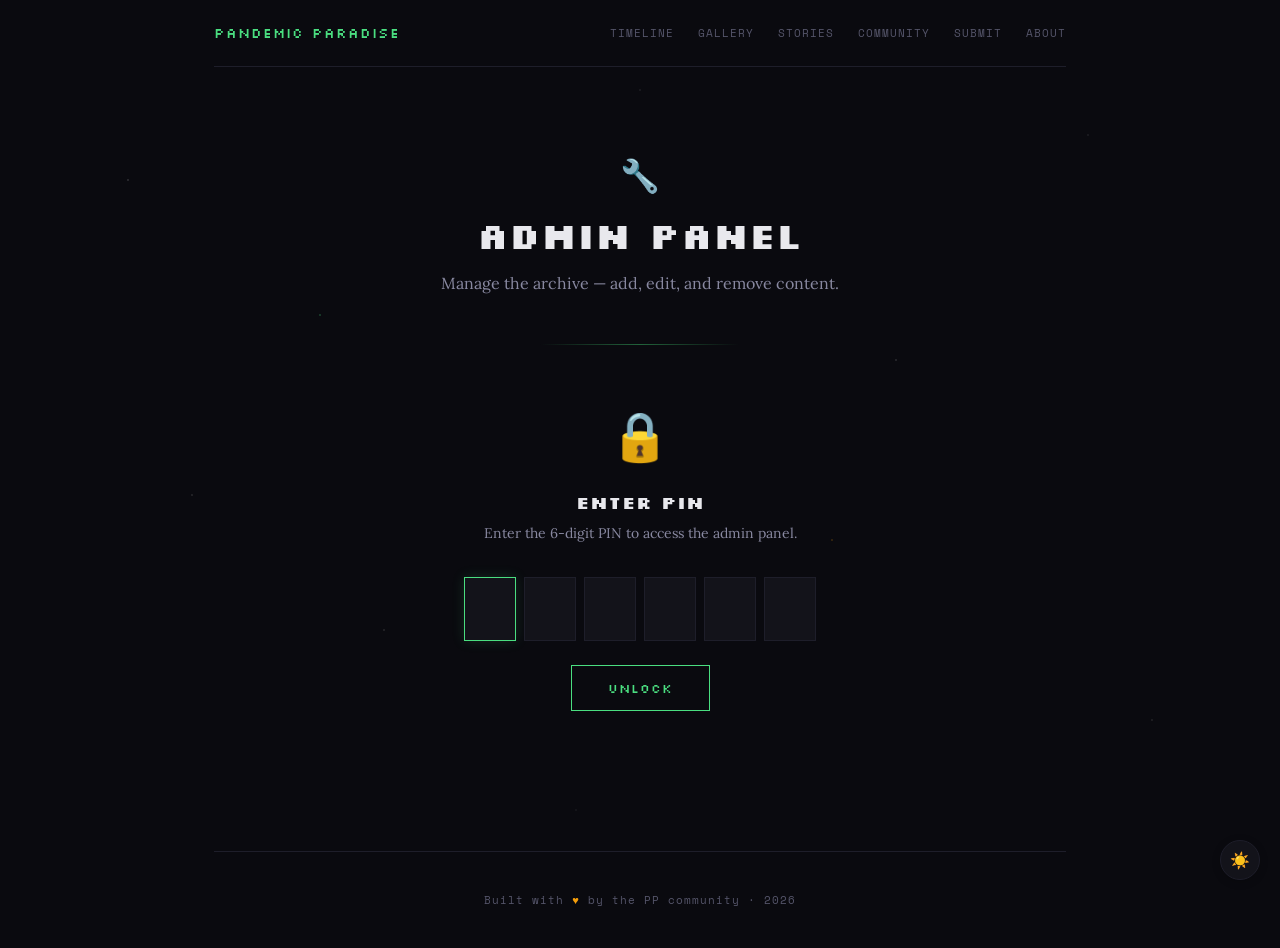
==== commit 23b5a9e6: "Add files via upload" ====
--- a/admin.html
+++ b/admin.html
@@ -134,11 +134,11 @@
       <!-- GALLERY -->
       <div class="tab-panel active" id="panel-gallery">
         <div class="field">
-          <label>Images (select multiple)</label>
+          <label>Files (images, videos, schematics, etc.)</label>
           <div class="file-drop" id="file-drop">
-            <input type="file" id="file-input" accept="image/*" multiple>
-            <div class="drop-text">Drop images here or click to browse</div>
-            <div class="drop-hint">PNG, JPG, GIF, WEBP — select multiple files</div>
+            <input type="file" id="file-input" multiple>
+            <div class="drop-text">Drop files here or click to browse</div>
+            <div class="drop-hint">Images, .mov, .mp4, .schematic, .litematic — anything</div>
           </div>
           <div class="preview-row" id="preview-row"></div>
         </div>
@@ -285,28 +285,41 @@
 function handleFiles() { addFiles(fileInput.files); }
 
 function addFiles(fileList) {
-  for (const file of fileList) { if (file.type.startsWith('image/')) selectedFiles.push(file); }
+  const MAX_SIZE = 50 * 1024 * 1024;
+  for (const file of fileList) {
+    if (file.size > MAX_SIZE) { alert(`"${file.name}" exceeds 50 MB limit and was skipped.`); continue; }
+    selectedFiles.push(file);
+  }
   renderPreviews();
 }
 
 function renderPreviews() {
   const row = document.getElementById('preview-row');
-  if (selectedFiles.length === 0) { row.innerHTML = ''; fileDrop.classList.remove('has-file'); fileDrop.querySelector('.drop-text').textContent = 'Drop images here or click to browse'; fileDrop.querySelector('.drop-hint').textContent = 'PNG, JPG, GIF, WEBP — select multiple files'; return; }
+  if (selectedFiles.length === 0) { row.innerHTML = ''; fileDrop.classList.remove('has-file'); fileDrop.querySelector('.drop-text').textContent = 'Drop files here or click to browse'; fileDrop.querySelector('.drop-hint').textContent = 'Images, .mov, .mp4, .schematic, .litematic — anything'; return; }
   fileDrop.classList.add('has-file');
-  fileDrop.querySelector('.drop-text').textContent = `${selectedFiles.length} image${selectedFiles.length > 1 ? 's' : ''} selected`;
+  fileDrop.querySelector('.drop-text').textContent = `${selectedFiles.length} file${selectedFiles.length > 1 ? 's' : ''} selected`;
   fileDrop.querySelector('.drop-hint').textContent = 'Click to add more';
   row.innerHTML = '';
   selectedFiles.forEach((file, i) => {
     const wrap = document.createElement('div');
     wrap.className = 'preview-thumb-wrap';
-    const img = document.createElement('img');
-    img.className = 'preview-thumb';
-    img.src = URL.createObjectURL(file);
+    if (file.type.startsWith('image/')) {
+      const img = document.createElement('img');
+      img.className = 'preview-thumb';
+      img.src = URL.createObjectURL(file);
+      wrap.appendChild(img);
+    } else {
+      const placeholder = document.createElement('div');
+      placeholder.className = 'preview-thumb';
+      placeholder.style.cssText = 'display:flex;align-items:center;justify-content:center;background:var(--bg-card-hover);font-size:9px;font-family:"Space Mono",monospace;color:var(--text-muted);text-align:center;padding:4px;word-break:break-all;line-height:1.2';
+      const ext = file.name.split('.').pop().toUpperCase();
+      placeholder.textContent = ext;
+      wrap.appendChild(placeholder);
+    }
     const btn = document.createElement('button');
     btn.className = 'preview-remove';
     btn.textContent = '✕';
     btn.onclick = () => { selectedFiles.splice(i, 1); renderPreviews(); };
-    wrap.appendChild(img);
     wrap.appendChild(btn);
     row.appendChild(wrap);
   });
@@ -384,7 +397,7 @@
   formData.append('year', document.getElementById('g-year').value);
   formData.append('caption', document.getElementById('g-caption').value.trim());
   if (videoUrl) formData.append('videoUrl', videoUrl);
-  selectedFiles.forEach(f => formData.append('images', f));
+  selectedFiles.forEach(f => formData.append('files', f));
 
   try {
     const data = await apiPost('/upload', formData, true);
@@ -529,5 +542,6 @@
 function showStatus(el, message, type) { el.textContent = message; el.className = `status ${type}`; }
 digits[0].focus();
 </script>
+<script src="theme.js"></script>
 </body>
 </html>
--- a/style.css
+++ b/style.css
@@ -16,6 +16,51 @@
   --text-secondary: #8888a0;
   --text-muted: #55556a;
   --border: #1e1e2a;
+}
+
+[data-theme="light"] {
+  --bg-deep: #f5f3ef;
+  --bg-card: #ffffff;
+  --bg-card-hover: #f0ede8;
+  --green-primary: #16a34a;
+  --green-dim: #86efac;
+  --green-glow: rgba(22, 163, 74, 0.1);
+  --amber: #d97706;
+  --amber-dim: rgba(217, 119, 6, 0.1);
+  --text-primary: #1a1a1a;
+  --text-secondary: #555555;
+  --text-muted: #999999;
+  --border: #e0ddd8;
+}
+
+/* Theme toggle button */
+.theme-toggle {
+  position: fixed;
+  bottom: 20px;
+  right: 20px;
+  width: 40px;
+  height: 40px;
+  background: var(--bg-card);
+  border: 1px solid var(--border);
+  border-radius: 50%;
+  display: flex;
+  align-items: center;
+  justify-content: center;
+  cursor: pointer;
+  z-index: 100;
+  font-size: 16px;
+  transition: all 0.3s ease;
+  box-shadow: 0 2px 8px rgba(0,0,0,0.2);
+}
+
+.theme-toggle:hover {
+  border-color: var(--green-primary);
+  box-shadow: 0 2px 12px rgba(0,0,0,0.3);
+}
+
+/* Hide starfield in light mode */
+[data-theme="light"] body::before {
+  display: none;
 }
 
 * { margin: 0; padding: 0; box-sizing: border-box; }
@@ -671,3 +716,38 @@
   .site-header { justify-content: center; text-align: center; }
   .site-nav { justify-content: center; }
 }
+
+/* ==============================
+   Light Mode Overrides
+   ============================== */
+
+[data-theme="light"] .hero h1 {
+  background: linear-gradient(180deg, #1a1a1a 0%, var(--green-primary) 100%);
+  -webkit-background-clip: text;
+  background-clip: text;
+}
+
+[data-theme="light"] .nav-card:hover,
+[data-theme="light"] .gallery-item:hover,
+[data-theme="light"] .member-card:hover,
+[data-theme="light"] .story:hover {
+  box-shadow: 0 4px 16px rgba(0,0,0,0.08);
+}
+
+[data-theme="light"] .server-badge {
+  background: rgba(22, 163, 74, 0.08);
+}
+
+[data-theme="light"] .years .dot {
+  box-shadow: 0 0 8px rgba(22, 163, 74, 0.4);
+}
+
+[data-theme="light"] .gallery-item .thumb .tag,
+[data-theme="light"] .gallery-item .video-thumb .tag {
+  background: rgba(255,255,255,0.85);
+}
+
+[data-theme="light"] .story-card::before,
+[data-theme="light"] .story::before {
+  color: #86efac;
+}
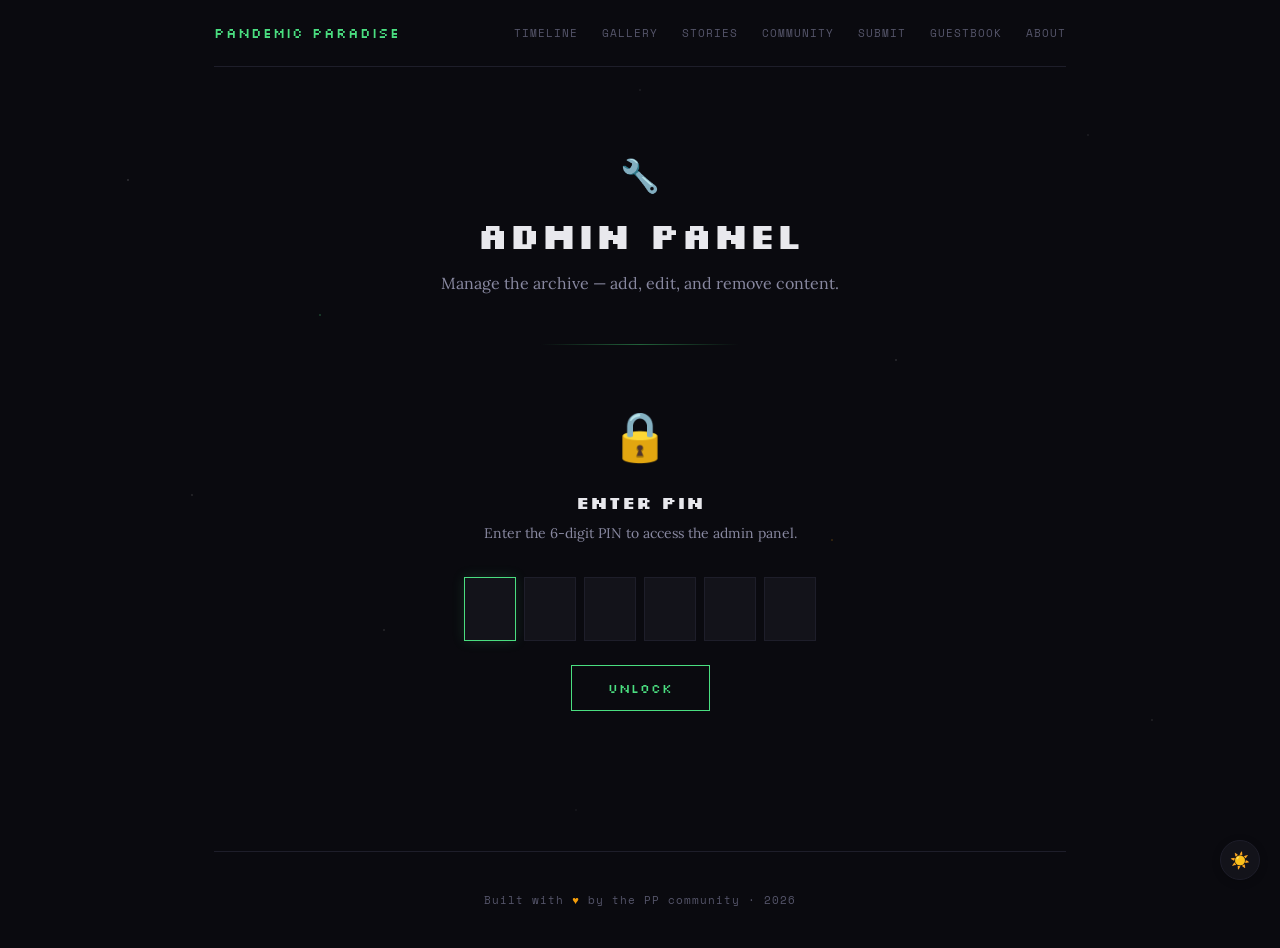
==== commit e39c5922: "Add files via upload" ====
--- a/admin.html
+++ b/admin.html
@@ -56,14 +56,63 @@
   .status.loading { display:block; color:var(--amber); background:var(--amber-dim); border:1px solid rgba(245,158,11,0.3); }
   .entries-section { margin-top: 48px; }
   .entries-section h3 { font-family: 'Silkscreen', monospace; font-size: 12px; letter-spacing: 2px; text-transform: uppercase; color: var(--text-muted); margin-bottom: 16px; }
-  .entry-row { display: flex; align-items: flex-start; gap: 16px; background: var(--bg-card); border: 1px solid var(--border); padding: 16px; margin-bottom: 8px; transition: border-color 0.3s ease; }
+  .entries-grid { display: grid; grid-template-columns: repeat(auto-fill, minmax(200px, 1fr)); gap: 10px; }
+  .entry-card {
+    background: var(--bg-card); border: 1px solid var(--border); transition: all 0.3s ease; overflow: hidden; position: relative;
+  }
+  .entry-card:hover { border-color: var(--green-dim); }
+  .entry-card.dragging { opacity: 0.5; border-color: var(--green-primary); }
+  .entry-card.drag-over { border: 2px solid var(--green-primary); }
+  .entry-card .card-thumb { width: 100%; aspect-ratio: 16/10; background: var(--bg-card-hover); overflow: hidden; display: flex; align-items: center; justify-content: center; position: relative; }
+  .entry-card .card-thumb img { width: 100%; height: 100%; object-fit: cover; }
+  .entry-card .card-thumb .placeholder { font-size: 24px; opacity: 0.3; }
+  .entry-card .card-body { padding: 10px 12px; }
+  .entry-card .card-body h4 { font-family: 'Silkscreen', monospace; font-size: 10px; color: var(--text-primary); margin-bottom: 4px; line-height: 1.3; display: -webkit-box; -webkit-line-clamp: 2; -webkit-box-orient: vertical; overflow: hidden; }
+  .entry-card .card-body .card-meta { font-family: 'Space Mono', monospace; font-size: 9px; color: var(--text-muted); }
+  .entry-card .card-body .entry-badges { display: flex; gap: 3px; margin-bottom: 4px; flex-wrap: wrap; }
+  .entry-card .card-body .entry-badges .mini-badge, .entry-info .entry-badges .mini-badge { font-family: 'Space Mono', monospace; font-size: 8px; letter-spacing: 0.5px; text-transform: uppercase; padding: 1px 5px; white-space: nowrap; line-height: 1.4; }
+  .entry-card .card-actions { display: flex; border-top: 1px solid var(--border); }
+  .entry-card .card-actions button { flex: 1; font-family: 'Space Mono', monospace; font-size: 10px; padding: 8px; background: none; cursor: pointer; transition: all 0.2s ease; border: none; border-right: 1px solid var(--border); }
+  .entry-card .card-actions button:last-child { border-right: none; }
+  .entry-card .card-actions .btn-edit { color: var(--amber); }
+  .entry-card .card-actions .btn-edit:hover { background: var(--amber-dim); }
+  .entry-card .card-actions .btn-delete { color: #f87171; }
+  .entry-card .card-actions .btn-delete:hover { background: rgba(248,113,113,0.1); }
+  .entry-card .drag-handle { position: absolute; top: 6px; left: 6px; cursor: grab; color: rgba(255,255,255,0.5); font-size: 12px; background: rgba(0,0,0,0.5); width: 22px; height: 22px; display: flex; align-items: center; justify-content: center; border-radius: 3px; z-index: 2; opacity: 0; transition: opacity 0.2s ease; }
+  .entry-card:hover .drag-handle { opacity: 1; }
+  .entry-card .drag-handle:active { cursor: grabbing; }
+  /* Story card */
+  .story-card-admin { background: var(--bg-card); border: 1px solid var(--border); padding: 14px; transition: border-color 0.3s ease; }
+  .story-card-admin:hover { border-color: var(--green-dim); }
+  .story-card-admin .story-quote-preview { font-size: 12px; color: var(--text-secondary); font-style: italic; line-height: 1.5; margin-bottom: 6px; display: -webkit-box; -webkit-line-clamp: 3; -webkit-box-orient: vertical; overflow: hidden; }
+  .story-card-admin .story-footer { display: flex; align-items: center; justify-content: space-between; }
+  .story-card-admin .story-footer .story-meta { font-family: 'Space Mono', monospace; font-size: 10px; color: var(--text-muted); }
+  .story-card-admin .story-footer .story-meta strong { color: var(--amber); font-weight: normal; }
+  @media (max-width: 600px) { .entries-grid { grid-template-columns: repeat(auto-fill, minmax(150px, 1fr)); } }
+  .entry-row { display: flex; align-items: flex-start; gap: 16px; background: var(--bg-card); border: 1px solid var(--border); padding: 16px; margin-bottom: 8px; transition: all 0.3s ease; }
   .entry-row:hover { border-color: var(--green-dim); }
-  .entry-thumb { width: 80px; height: 50px; flex-shrink: 0; background: var(--bg-card-hover); overflow: hidden; display: flex; align-items: center; justify-content: center; }
+  .entry-row.dragging { opacity: 0.5; border-color: var(--green-primary); }
+  .entry-row.drag-over { border-top: 2px solid var(--green-primary); margin-top: -2px; }
+  .drag-handle { cursor: grab; color: var(--text-muted); font-size: 14px; padding: 4px; flex-shrink: 0; user-select: none; transition: color 0.2s ease; display: flex; align-items: center; }
+  .drag-handle:hover { color: var(--text-secondary); }
+  .drag-handle:active { cursor: grabbing; }
+  .entry-thumb { width: 100px; height: 65px; flex-shrink: 0; background: var(--bg-card-hover); overflow: hidden; display: flex; align-items: center; justify-content: center; border: 1px solid var(--border); }
   .entry-thumb img { width: 100%; height: 100%; object-fit: cover; }
   .entry-thumb .placeholder { font-size: 18px; opacity: 0.3; }
   .entry-info { flex: 1; min-width: 0; }
-  .entry-info h4 { font-family: 'Silkscreen', monospace; font-size: 11px; color: var(--text-primary); margin-bottom: 4px; white-space: nowrap; overflow: hidden; text-overflow: ellipsis; }
+  .entry-info h4 { font-family: 'Silkscreen', monospace; font-size: 11px; color: var(--text-primary); margin-bottom: 4px; }
+  .entry-info .entry-caption { font-size: 12px; color: var(--text-secondary); margin-bottom: 4px; display: -webkit-box; -webkit-line-clamp: 1; -webkit-box-orient: vertical; overflow: hidden; font-style: italic; }
   .entry-info p { font-family: 'Space Mono', monospace; font-size: 10px; color: var(--text-muted); }
+  .entry-info .entry-badges { display: flex; gap: 4px; margin-bottom: 6px; flex-wrap: wrap; }
+  .entry-info .mini-badge { font-family: 'Space Mono', monospace; font-size: 8px; letter-spacing: 0.5px; text-transform: uppercase; padding: 2px 6px; }
+  .mini-badge.type-screenshot { color: var(--green-primary); border: 1px solid var(--green-dim); }
+  .mini-badge.type-build { color: var(--amber); border: 1px solid rgba(245,158,11,0.3); }
+  .mini-badge.type-video { color: #60a5fa; border: 1px solid rgba(96,165,250,0.3); }
+  .mini-badge.type-meme { color: #f472b6; border: 1px solid rgba(244,114,182,0.3); }
+  .mini-badge.type-message { color: #a78bfa; border: 1px solid rgba(167,139,250,0.3); }
+  .mini-badge.type-rare { color: #fbbf24; border: 1px solid rgba(251,191,36,0.3); }
+  .mini-badge.type-other { color: var(--text-muted); border: 1px solid var(--border); }
+  .mini-badge.has-files { color: var(--text-muted); border: 1px solid var(--border); }
   .entry-actions { display: flex; gap: 6px; flex-shrink: 0; }
   .entry-actions button { font-family: 'Space Mono', monospace; font-size: 10px; padding: 5px 10px; background: none; cursor: pointer; transition: all 0.2s ease; }
   .btn-edit { color: var(--amber); border: 1px solid rgba(245,158,11,0.3); }
@@ -94,6 +143,7 @@
       <a href="stories.html">Stories</a>
       <a href="community.html">Community</a>
       <a href="submit.html">Submit</a>
+      <a href="guestbook.html">Guestbook</a>
       <a href="about.html">About</a>
     </nav>
   </header>
@@ -129,6 +179,7 @@
         <button class="tab" data-tab="timeline">⏳ Timeline</button>
         <button class="tab" data-tab="community">👥 Community</button>
         <button class="tab" data-tab="pending">📥 Pending</button>
+        <button class="tab" data-tab="guestbook">📖 Guestbook</button>
       </div>
 
       <!-- GALLERY -->
@@ -179,7 +230,7 @@
         </div>
         <button class="submit-btn" id="g-submit">Upload to Archive</button>
         <div class="status" id="g-status"></div>
-        <div class="entries-section"><h3>Existing entries</h3><div id="gallery-list"></div></div>
+        <div class="entries-section"><h3>Existing entries</h3><div id="gallery-list" class="entries-grid"></div></div>
       </div>
 
       <!-- STORIES -->
@@ -190,7 +241,7 @@
         <div class="field"><label>Context (optional)</label><input type="text" id="s-context" placeholder="e.g. Player since 2020, age 13"></div>
         <button class="submit-btn" id="s-submit">Add Story</button>
         <div class="status" id="s-status"></div>
-        <div class="entries-section"><h3>Existing stories</h3><div id="stories-list"></div></div>
+        <div class="entries-section"><h3>Existing stories</h3><div id="stories-list" class="entries-grid"></div></div>
       </div>
 
       <!-- TIMELINE -->
@@ -211,7 +262,7 @@
         <div class="field"><label>Description (optional)</label><textarea id="t-desc" placeholder="What happened and why it mattered..."></textarea></div>
         <button class="submit-btn" id="t-submit">Add to Timeline</button>
         <div class="status" id="t-status"></div>
-        <div class="entries-section"><h3>Timeline events</h3><div id="timeline-list"></div></div>
+        <div class="entries-section"><h3>Timeline events</h3><div id="timeline-list" class="entries-grid"></div></div>
       </div>
 
       <!-- COMMUNITY -->
@@ -222,7 +273,7 @@
         <div class="field"><label>Year joined (optional)</label><select id="c-joined"><option value="">Unknown</option><option value="2020">2020</option><option value="2021">2021</option><option value="2022">2022</option><option value="2023">2023</option><option value="2024">2024</option><option value="2025">2025</option><option value="2026">2026</option></select></div>
         <button class="submit-btn" id="c-submit">Add to Community</button>
         <div class="status" id="c-status"></div>
-        <div class="entries-section"><h3>Community members</h3><div id="community-list"></div></div>
+        <div class="entries-section"><h3>Community members</h3><div id="community-list" class="entries-grid"></div></div>
       </div>
 
       <!-- PENDING -->
@@ -235,7 +286,19 @@
           <h3 id="pending-header" style="margin:0">Pending submissions</h3>
           <button onclick="loadPending()" style="font-family:'Space Mono',monospace;font-size:10px;color:var(--green-primary);background:none;border:1px solid var(--green-dim);padding:6px 14px;cursor:pointer;transition:all 0.2s ease" onmouseover="this.style.background='var(--green-glow)'" onmouseout="this.style.background='none'">↻ Refresh</button>
         </div>
-        <div id="pending-list"></div>
+        <div id="pending-list" class="entries-grid"></div>
+      </div>
+
+      <!-- GUESTBOOK -->
+      <div class="tab-panel" id="panel-guestbook">
+        <div style="background:var(--bg-card);border:1px solid var(--border);padding:20px;margin-bottom:24px">
+          <p style="font-size:14px;color:var(--text-secondary);line-height:1.6">Guestbook entries post immediately. You can delete inappropriate ones here.</p>
+        </div>
+        <div style="display:flex;align-items:center;justify-content:space-between;margin-bottom:16px">
+          <h3 id="gb-admin-header" style="font-family:'Silkscreen',monospace;font-size:12px;letter-spacing:2px;text-transform:uppercase;color:var(--text-muted);margin:0">Guestbook entries</h3>
+          <button onclick="loadGuestbookAdmin()" style="font-family:'Space Mono',monospace;font-size:10px;color:var(--green-primary);background:none;border:1px solid var(--green-dim);padding:6px 14px;cursor:pointer;transition:all 0.2s ease" onmouseover="this.style.background='var(--green-glow)'" onmouseout="this.style.background='none'">↻ Refresh</button>
+        </div>
+        <div id="guestbook-list" class="entries-grid"></div>
       </div>
 
     </div>
@@ -360,7 +423,7 @@
 }
 async function apiGet(path) { const resp = await fetch(`${API_URL}${path}`); return resp.json(); }
 
-async function loadAllData() { await Promise.all([loadGallery(), loadStories(), loadTimeline(), loadCommunity(), loadPending()]); }
+async function loadAllData() { await Promise.all([loadGallery(), loadStories(), loadTimeline(), loadCommunity(), loadPending(), loadGuestbookAdmin()]); }
 
 // GALLERY
 let galleryItems = [];
@@ -368,16 +431,27 @@
 
 function renderGalleryList() {
   const list = document.getElementById('gallery-list');
-  if (galleryItems.length === 0) { list.innerHTML = '<div class="empty-list">No gallery entries yet.</div>'; return; }
+  if (galleryItems.length === 0) { list.innerHTML = '<div class="empty-list" style="grid-column:1/-1">No gallery entries yet.</div>'; return; }
   list.innerHTML = galleryItems.map((item, i) => {
     const imgCount = item.images ? item.images.length : (item.image ? 1 : 0);
+    const fileCount = item.files ? item.files.length : 0;
     const hasVideo = !!item.videoUrl;
-    return `<div class="entry-row">
-      <div class="entry-thumb">${item.image ? `<img src="${item.image}" alt="${item.title}" onerror="this.parentElement.innerHTML='<div class=\\'placeholder\\'>📷</div>'">` : '<div class="placeholder">' + (hasVideo ? '▶️' : '📷') + '</div>'}</div>
-      <div class="entry-info"><h4>${item.title}</h4><p>${[item.type, item.credit, item.year, imgCount > 1 ? imgCount + ' images' : '', hasVideo ? 'has video' : ''].filter(Boolean).join(' · ')}</p></div>
-      <div class="entry-actions"><button class="btn-edit" onclick="editGallery(${i})">Edit</button><button class="btn-delete" onclick="deleteGallery(${i})">Delete</button></div>
+    let badges = `<span class="mini-badge type-${item.type}">${item.type}</span>`;
+    if (imgCount > 1) badges += `<span class="mini-badge has-files">${imgCount} imgs</span>`;
+    if (fileCount > 0) badges += `<span class="mini-badge has-files">${fileCount} files</span>`;
+    if (hasVideo) badges += `<span class="mini-badge type-video">video</span>`;
+    return `<div class="entry-card" draggable="true" data-index="${i}">
+      <div class="drag-handle" title="Drag to reorder">⠿</div>
+      <div class="card-thumb">${item.image ? `<img src="${item.image}" alt="${item.title}" onerror="this.parentElement.innerHTML='<div class=\\'placeholder\\'>📷</div>'">` : '<div class="placeholder">' + (hasVideo ? '▶️' : '📷') + '</div>'}</div>
+      <div class="card-body">
+        <div class="entry-badges">${badges}</div>
+        <h4>${item.title}</h4>
+        <div class="card-meta">${[item.credit, item.year].filter(Boolean).join(' · ')}</div>
+      </div>
+      <div class="card-actions"><button class="btn-edit" onclick="editGallery(${i})">Edit</button><button class="btn-delete" onclick="deleteGallery(${i})">Delete</button></div>
     </div>`;
   }).join('');
+  setupDragAndDrop();
 }
 
 document.getElementById('g-submit').addEventListener('click', async () => {
@@ -425,8 +499,14 @@
 async function loadStories() { try { storyItems = await apiGet('/stories'); } catch(e) { storyItems = []; } renderStoriesList(); }
 function renderStoriesList() {
   const list = document.getElementById('stories-list');
-  if (storyItems.length === 0) { list.innerHTML = '<div class="empty-list">No stories yet.</div>'; return; }
-  list.innerHTML = storyItems.map((item, i) => `<div class="entry-row"><div class="entry-info" style="flex:1"><h4>${item.player}</h4><div class="story-row-quote">"${item.quote}"</div><p>${[item.context, item.year].filter(Boolean).join(' · ')}</p></div><div class="entry-actions"><button class="btn-edit" onclick="editStory(${i})">Edit</button><button class="btn-delete" onclick="deleteStory(${i})">Delete</button></div></div>`).join('');
+  if (storyItems.length === 0) { list.innerHTML = '<div class="empty-list" style="grid-column:1/-1">No stories yet.</div>'; return; }
+  list.innerHTML = storyItems.map((item, i) => `<div class="story-card-admin">
+    <div class="story-quote-preview">"${item.quote}"</div>
+    <div class="story-footer">
+      <div class="story-meta"><strong>${item.player}</strong> · ${item.year || '—'}</div>
+      <div class="entry-actions" style="gap:4px"><button class="btn-edit" onclick="editStory(${i})" style="padding:3px 8px">Edit</button><button class="btn-delete" onclick="deleteStory(${i})" style="padding:3px 8px">Del</button></div>
+    </div>
+  </div>`).join('');
 }
 document.getElementById('s-submit').addEventListener('click', async () => {
   const statusEl = document.getElementById('s-status'); const player = document.getElementById('s-player').value.trim(); const quote = document.getElementById('s-quote').value.trim();
@@ -443,8 +523,20 @@
 async function loadTimeline() { try { timelineItems = await apiGet('/timeline'); } catch(e) { timelineItems = []; } renderTimelineList(); }
 function renderTimelineList() {
   const list = document.getElementById('timeline-list');
-  if (timelineItems.length === 0) { list.innerHTML = '<div class="empty-list">No timeline events yet.</div>'; return; }
-  list.innerHTML = timelineItems.map((item, i) => `<div class="entry-row"><div class="entry-info" style="flex:1"><h4>${item.title}</h4><p>${[item.type, item.date, item.description ? item.description.substring(0, 60) + '...' : ''].filter(Boolean).join(' · ')}</p></div><div class="entry-actions"><button class="btn-edit" onclick="editTimeline(${i})">Edit</button><button class="btn-delete" onclick="deleteTimeline(${i})">Delete</button></div></div>`).join('');
+  if (timelineItems.length === 0) { list.innerHTML = '<div class="empty-list" style="grid-column:1/-1">No timeline events yet.</div>'; return; }
+  list.innerHTML = timelineItems.map((item, i) => {
+    let badges = `<span class="mini-badge type-${item.type === 'update' ? 'video' : item.type === 'milestone' ? 'build' : item.type === 'era' ? 'message' : 'screenshot'}">${item.type}</span>`;
+    if (item.era) badges += `<span class="mini-badge has-files">${item.era}</span>`;
+    return `<div class="entry-card">
+      ${item.image ? `<div class="card-thumb"><img src="${item.image}" alt="${item.title}" onerror="this.parentElement.innerHTML='<div class=\\'placeholder\\'>⏳</div>'"></div>` : `<div class="card-thumb"><div class="placeholder">⏳</div></div>`}
+      <div class="card-body">
+        <div class="entry-badges">${badges}</div>
+        <h4>${item.title}</h4>
+        <div class="card-meta">${item.date || 'No date'}</div>
+      </div>
+      <div class="card-actions"><button class="btn-edit" onclick="editTimeline(${i})">Edit</button><button class="btn-delete" onclick="deleteTimeline(${i})">Delete</button></div>
+    </div>`;
+  }).join('');
 }
 document.getElementById('t-submit').addEventListener('click', async () => {
   const statusEl = document.getElementById('t-status'); const title = document.getElementById('t-title').value.trim();
@@ -472,8 +564,16 @@
 const roleLabels = { owner: '👑 Owner', admin: '⚡ Admin', mod: '🛡️ Mod', builder: '🔨 Builder', player: '🎮 Player' };
 function renderCommunityList() {
   const list = document.getElementById('community-list');
-  if (communityItems.length === 0) { list.innerHTML = '<div class="empty-list">No community members yet.</div>'; return; }
-  list.innerHTML = communityItems.map((item, i) => `<div class="entry-row"><div class="entry-info" style="flex:1"><h4>${item.name}</h4><p>${roleLabels[item.role] || item.role}${item.joined ? ' · Joined ' + item.joined : ''}${item.bio ? ' · ' + item.bio.substring(0, 50) + (item.bio.length > 50 ? '...' : '') : ''}</p></div><div class="entry-actions"><button class="btn-edit" onclick="editCommunity(${i})">Edit</button><button class="btn-delete" onclick="deleteCommunity(${i})">Delete</button></div></div>`).join('');
+  if (communityItems.length === 0) { list.innerHTML = '<div class="empty-list" style="grid-column:1/-1">No community members yet.</div>'; return; }
+  list.innerHTML = communityItems.map((item, i) => `<div class="entry-card">
+    <div class="card-body">
+      <div class="entry-badges"><span class="mini-badge type-${item.role === 'owner' ? 'rare' : item.role === 'admin' ? 'message' : item.role === 'mod' ? 'video' : item.role === 'builder' ? 'build' : 'screenshot'}">${roleLabels[item.role] || item.role}</span></div>
+      <h4>${item.name}</h4>
+      ${item.bio ? `<div class="card-meta" style="font-style:italic;margin-bottom:2px">${item.bio.substring(0, 60)}${item.bio.length > 60 ? '...' : ''}</div>` : ''}
+      <div class="card-meta">${item.joined ? 'Joined ' + item.joined : ''}</div>
+    </div>
+    <div class="card-actions"><button class="btn-edit" onclick="editCommunity(${i})">Edit</button><button class="btn-delete" onclick="deleteCommunity(${i})">Delete</button></div>
+  </div>`).join('');
 }
 document.getElementById('c-submit').addEventListener('click', async () => {
   const statusEl = document.getElementById('c-status'); const name = document.getElementById('c-name').value.trim();
@@ -497,12 +597,32 @@
 function renderPendingList() {
   const list = document.getElementById('pending-list');
   document.getElementById('pending-header').textContent = `Pending submissions (${pendingItems.length})`;
-  if (pendingItems.length === 0) { list.innerHTML = '<div class="empty-list">No pending submissions. 🎉</div>'; return; }
+  if (pendingItems.length === 0) { list.innerHTML = '<div class="empty-list" style="grid-column:1/-1">No pending submissions. 🎉</div>'; return; }
   list.innerHTML = pendingItems.map((item, i) => {
     if (item.submissionType === 'story') {
-      return `<div class="entry-row"><div class="entry-info" style="flex:1"><h4>💬 Story from ${item.player}</h4><div class="story-row-quote">"${item.quote}"</div><p>${[item.context, item.year, 'Submitted ' + new Date(item.submitted).toLocaleDateString()].filter(Boolean).join(' · ')}</p></div><div class="entry-actions"><button class="btn-edit" style="color:var(--green-primary);border-color:var(--green-dim)" onclick="approvePending(${i})">Approve</button><button class="btn-delete" onclick="rejectPending(${i})">Reject</button></div></div>`;
+      return `<div class="story-card-admin">
+        <div class="story-quote-preview">"${item.quote}"</div>
+        <div class="story-footer">
+          <div class="story-meta"><strong>${item.player}</strong> · ${item.year || '—'}</div>
+          <div style="display:flex;gap:4px">
+            <button class="btn-edit" style="padding:3px 8px;font-family:'Space Mono',monospace;font-size:10px;color:var(--green-primary);border:1px solid var(--green-dim);background:none;cursor:pointer" onclick="approvePending(${i})">✓</button>
+            <button class="btn-delete" style="padding:3px 8px;font-family:'Space Mono',monospace;font-size:10px;background:none;cursor:pointer" onclick="rejectPending(${i})">✕</button>
+          </div>
+        </div>
+      </div>`;
     } else {
-      return `<div class="entry-row"><div class="entry-thumb">${item.image ? `<img src="${item.image}" alt="${item.title}" onerror="this.parentElement.innerHTML='<div class=\\'placeholder\\'>📷</div>'">` : '<div class="placeholder">' + (item.videoUrl ? '▶️' : '📷') + '</div>'}</div><div class="entry-info"><h4>📸 ${item.title}</h4><p>${[item.type, item.credit, item.year, item.images ? item.images.length + ' image(s)' : '', item.videoUrl ? 'has video' : '', 'Submitted ' + new Date(item.submitted).toLocaleDateString()].filter(Boolean).join(' · ')}</p>${item.caption ? `<p style="font-style:italic;margin-top:4px;font-size:11px;color:var(--text-secondary)">${item.caption}</p>` : ''}</div><div class="entry-actions"><button class="btn-edit" style="color:var(--green-primary);border-color:var(--green-dim)" onclick="approvePending(${i})">Approve</button><button class="btn-delete" onclick="rejectPending(${i})">Reject</button></div></div>`;
+      return `<div class="entry-card">
+        <div class="card-thumb">${item.image ? `<img src="${item.image}" alt="${item.title}" onerror="this.parentElement.innerHTML='<div class=\\'placeholder\\'>📷</div>'">` : '<div class="placeholder">' + (item.videoUrl ? '▶️' : '📷') + '</div>'}</div>
+        <div class="card-body">
+          <div class="entry-badges"><span class="mini-badge type-${item.type}">${item.type}</span></div>
+          <h4>${item.title}</h4>
+          <div class="card-meta">${item.credit} · ${item.year}</div>
+        </div>
+        <div class="card-actions">
+          <button class="btn-edit" style="color:var(--green-primary)" onclick="approvePending(${i})">Approve</button>
+          <button class="btn-delete" onclick="rejectPending(${i})">Reject</button>
+        </div>
+      </div>`;
     }
   }).join('');
 }
@@ -516,6 +636,81 @@
   const data = await apiPost('/pending/reject', { index });
   if (data.success) { await loadPending(); }
 };
+
+// GUESTBOOK ADMIN
+let guestbookItems = [];
+async function loadGuestbookAdmin() {
+  try { const resp = await fetch(`${API_URL}/guestbook`); guestbookItems = await resp.json(); } catch(e) { guestbookItems = []; }
+  renderGuestbookList();
+}
+function renderGuestbookList() {
+  const list = document.getElementById('guestbook-list');
+  document.getElementById('gb-admin-header').textContent = `Guestbook entries (${guestbookItems.length})`;
+  if (guestbookItems.length === 0) { list.innerHTML = '<div class="empty-list" style="grid-column:1/-1">No guestbook entries yet.</div>'; return; }
+  list.innerHTML = guestbookItems.map((item, i) => {
+    const date = new Date(item.date).toLocaleDateString();
+    return `<div class="story-card-admin">
+      <div class="story-quote-preview">"${item.message}"</div>
+      <div class="story-footer">
+        <div class="story-meta"><strong>${item.name}</strong> · ${date}</div>
+        <button class="btn-delete" style="padding:3px 8px;font-family:'Space Mono',monospace;font-size:10px;background:none;cursor:pointer" onclick="deleteGuestbook(${i})">Delete</button>
+      </div>
+    </div>`;
+  }).join('');
+}
+window.deleteGuestbook = async function(index) {
+  if (!confirm(`Delete guestbook entry from "${guestbookItems[index].name}"?`)) return;
+  const data = await apiPost('/guestbook/delete', { index });
+  if (data.success) await loadGuestbookAdmin();
+};
+
+// DRAG AND DROP REORDER
+function setupDragAndDrop() {
+  const list = document.getElementById('gallery-list');
+  let dragIndex = null;
+
+  list.querySelectorAll('.entry-card[draggable]').forEach(card => {
+    card.addEventListener('dragstart', (e) => {
+      dragIndex = parseInt(card.dataset.index);
+      card.classList.add('dragging');
+      e.dataTransfer.effectAllowed = 'move';
+    });
+
+    card.addEventListener('dragend', () => {
+      card.classList.remove('dragging');
+      list.querySelectorAll('.entry-card').forEach(c => c.classList.remove('drag-over'));
+    });
+
+    card.addEventListener('dragover', (e) => {
+      e.preventDefault();
+      e.dataTransfer.dropEffect = 'move';
+      list.querySelectorAll('.entry-card').forEach(c => c.classList.remove('drag-over'));
+      card.classList.add('drag-over');
+    });
+
+    card.addEventListener('dragleave', () => {
+      card.classList.remove('drag-over');
+    });
+
+    card.addEventListener('drop', async (e) => {
+      e.preventDefault();
+      card.classList.remove('drag-over');
+      const dropIndex = parseInt(card.dataset.index);
+      if (dragIndex === null || dragIndex === dropIndex) return;
+
+      const order = galleryItems.map((_, i) => i);
+      const [moved] = order.splice(dragIndex, 1);
+      order.splice(dropIndex, 0, moved);
+
+      try {
+        const data = await apiPost('/gallery/reorder', { order });
+        if (data.success) await loadGallery();
+      } catch (e) {
+        console.error('Reorder failed:', e);
+      }
+    });
+  });
+}
 
 // EDIT MODAL
 function showEditModal(title, fields, onSave) {
